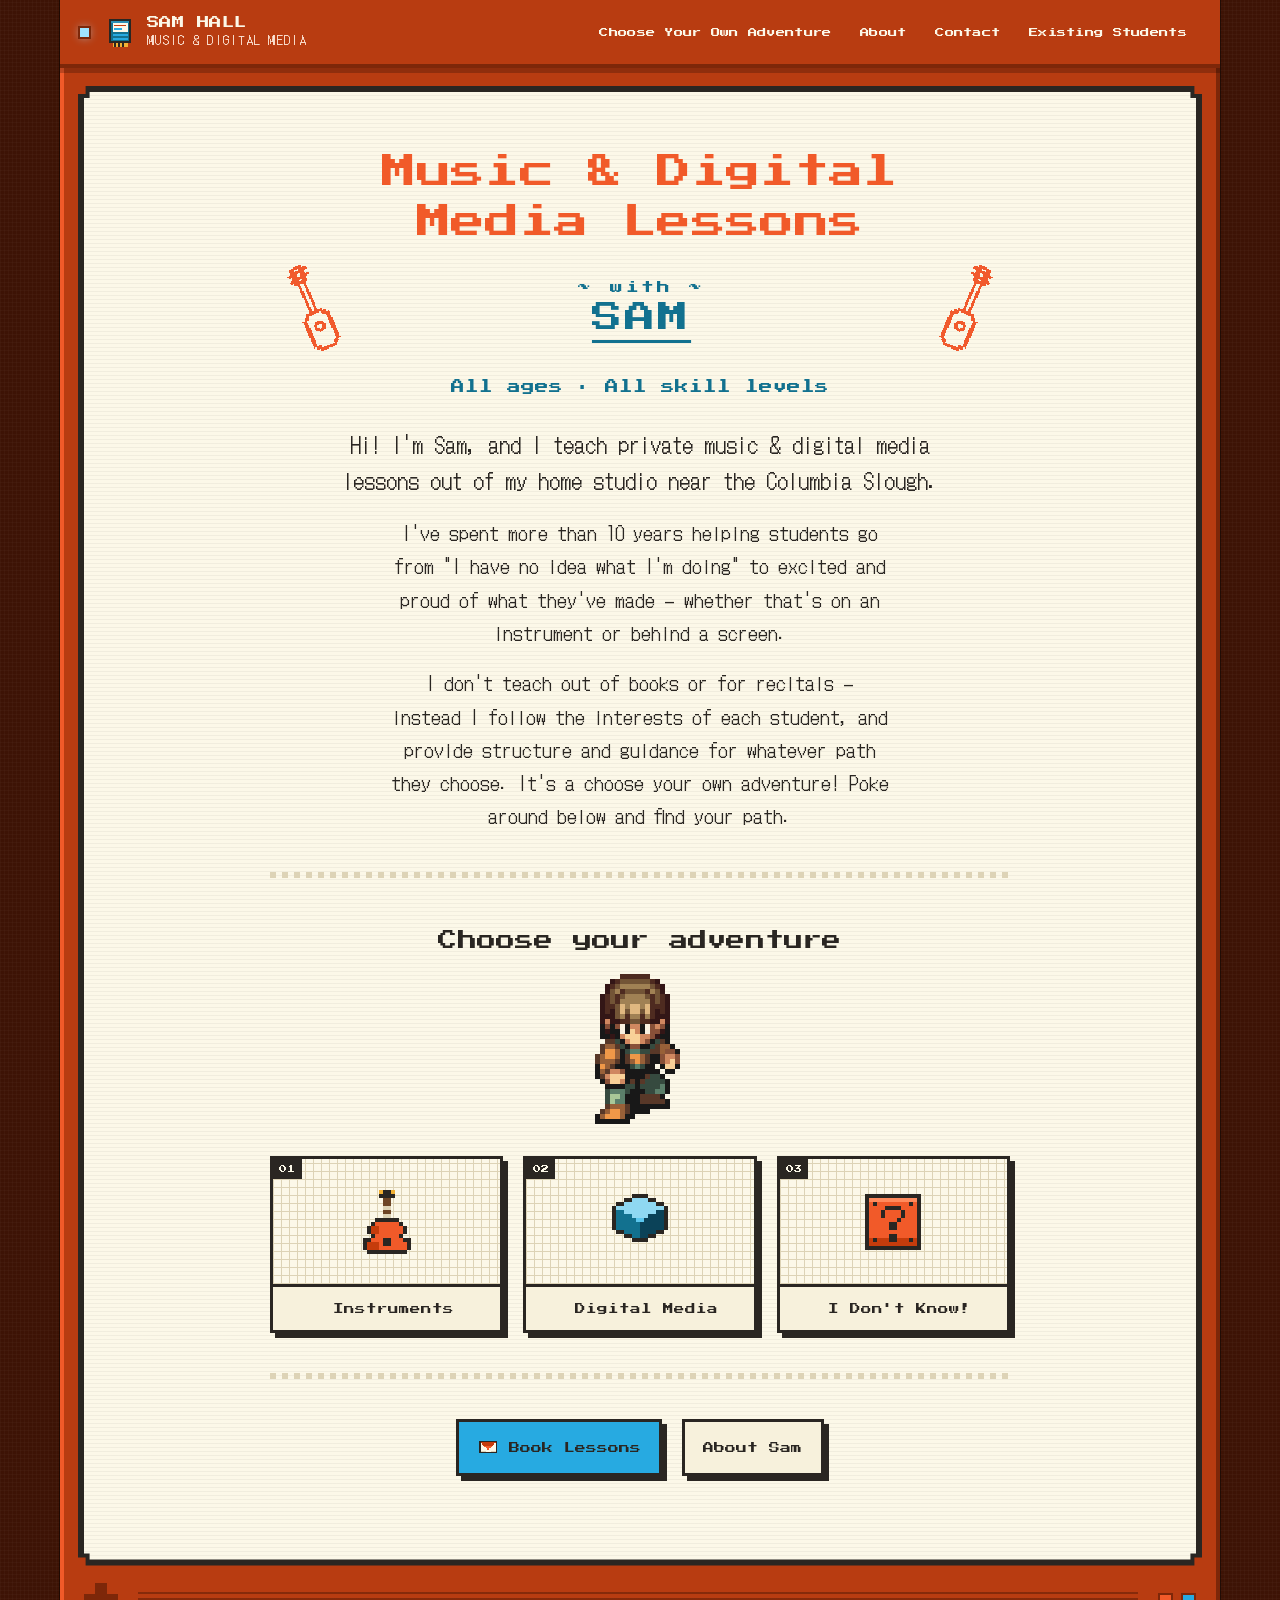
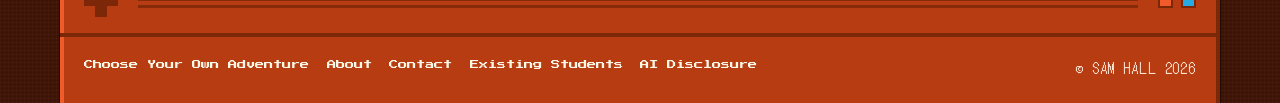
==== index.html @ f83d09ad "Tighten the home page intro paragraphs Names the 10 years of experience, and ends on a plainer call " ====
<!DOCTYPE html>
<html lang="en">
<head>
<meta charset="UTF-8">
<meta name="viewport" content="width=device-width, initial-scale=1.0">
<title>Sam Hall — Music &amp; Digital Media Lessons</title>
<meta name="description" content="Music and digital media lessons for all ages and skills. Drums, guitar, bass, ukulele, music production, animation, and more.">
<link rel="icon" href="assets/favicon.svg" type="image/svg+xml">
<link rel="preconnect" href="https://fonts.googleapis.com">
<link rel="preconnect" href="https://fonts.gstatic.com" crossorigin>
<link href="https://fonts.googleapis.com/css2?family=DotGothic16&amp;family=Press+Start+2P&amp;display=swap" rel="stylesheet">
<link rel="stylesheet" href="css/main.css">
</head>
<body>
<a class="skip-link" href="#main">Skip to content</a>

<div class="device">

  <header class="deck">
    <div class="deck-inner">
      <a class="brand" href="index.html">
        <span class="led" aria-hidden="true"></span>
        <img class="brand-mark pix" src="assets/icons/cartridge.svg" alt="" width="30" height="30">
        <span class="brand-text">
          <span class="brand-name">SAM HALL</span>
          <span class="brand-sub">Music &amp; Digital Media</span>
        </span>
      </a>
      <button class="nav-toggle" type="button" aria-expanded="false" aria-controls="nav">Menu</button>
      <nav class="nav" id="nav" aria-label="Main">
        <a href="index.html#adventure">Choose Your Own Adventure</a>
        <a href="about.html">About</a>
        <a href="contact.html">Contact</a>
        <a href="students.html">Existing Students</a>
      </nav>
    </div>
  </header>

  <div class="bezel">
    <main class="screen" id="main">
      <div class="page hero">

        <h1>Music &amp; Digital Media Lessons</h1>

        <div class="with-row">
          <img class="pix" src="assets/instrument-1.gif" alt="" width="76" height="76">
          <p class="with">
            <span class="with-tilde">~ with ~</span>
            <a class="with-name" href="about.html">SAM</a>
          </p>
          <img class="pix" src="assets/instrument-2.gif" alt="" width="76" height="76">
        </div>

        <p class="tagline">All ages &middot; All skill levels</p>

        <p class="lede">Hi! I'm Sam, and I teach private music &amp; digital media lessons out of my home studio near the Columbia Slough.</p>

        <p>I've spent more than 10 years helping students go from "I have no idea what I'm doing" to excited and proud of what they've made — whether that's on an instrument or behind a screen.</p>

        <p>I don't teach out of books or for recitals — instead I follow the interests of each student, and provide structure and guidance for whatever path they choose. It's a choose your own adventure! Poke around below and find your path.</p>

        <hr class="rule">

        <h2 id="adventure">Choose your adventure</h2>

        <span class="mascot mascot--idle-combat" aria-hidden="true"></span>

        <ul class="select">

          <li>
            <a class="select-card" href="instruments.html">
              <span class="select-art">
                <span class="select-num" aria-hidden="true">01</span>
                <img class="pix" src="assets/icons/guitar.svg" alt="" width="64" height="64">
              </span>
              <span class="select-label">Instruments</span>
            </a>
          </li>

          <li>
            <a class="select-card" href="digital-media.html">
              <span class="select-art">
                <span class="select-num" aria-hidden="true">02</span>
                <img class="pix" src="assets/icons/animation.svg" alt="" width="64" height="64">
              </span>
              <span class="select-label">Digital Media</span>
            </a>
          </li>

          <li>
            <a class="select-card" href="i-dont-know.html">
              <span class="select-art">
                <span class="select-num" aria-hidden="true">03</span>
                <img class="pix" src="assets/icons/question.svg" alt="" width="64" height="64">
              </span>
              <span class="select-label">I Don't Know!</span>
            </a>
          </li>

        </ul>

        <hr class="rule">

        <div class="btn-row">
          <a class="btn" href="mailto:samallenhall@gmail.com?subject=Looking%20for%20Lessons">
            <img class="pix" src="assets/icons/envelope.svg" alt="" width="20" height="20">
            Book Lessons
          </a>
          <a class="btn btn--ghost" href="about.html">About Sam</a>
        </div>

      </div>
    </main>
  </div>

  <div class="controls" aria-hidden="true">
    <span class="dpad"></span>
    <span class="grille"></span>
    <span class="abtns"><i></i><i></i></span>
  </div>

  <footer class="tray">
    <nav class="tray-links" aria-label="Footer">
      <a href="index.html#adventure">Choose Your Own Adventure</a>
      <a href="about.html">About</a>
      <a href="contact.html">Contact</a>
      <a href="students.html">Existing Students</a>
      <a href="ai-disclosure.html">AI Disclosure</a>
    </nav>
    <p class="tray-copy">&copy; Sam Hall 2026</p>
  </footer>

</div>

<script src="js/nav.js" defer></script>
</body>
</html>
---- css/main.css ----
/* ==========================================================================
   Sam Hall — Music & Digital Media
   Cream / orange / blue, pixel headings, readable body, console-shell layout.
   One stylesheet for the whole site. All paths relative.

   Core three (from the original site):
     cream  #fcf8e8   orange #f15a29   blue #27aae1
   Orange and blue are too light on cream for small text (3.2:1 and 2.5:1),
   so --accent-ink and --accent-2 are darkened siblings used for body-sized
   text. The bright originals stay on headings, fills, borders, and art.

   Light only, on purpose — no dark-mode block. The cream IS the design.
   ========================================================================== */

/* --- Tokens --------------------------------------------------------------- */

:root {
  color-scheme: light;   /* keep form controls + scrollbars light too */

  /* room = the space around the device */
  --room:        #3d1305;
  --shell:       #b83c11;
  --shell-dark:  #7d2709;
  --shell-light: #f15a29;   /* their orange, as the outset bevel highlight */
  --bezel:       #2a2622;

  --screen:      #fcf8e8;
  --panel:       #f7f1dc;
  --panel-2:     #efe7cd;
  --tile:        #fcf8e8;

  --ink:         #2a2622;
  --ink-soft:    #6b6357;
  --line:        #ddd3b6;
  --edge:        #2a2622;
  --card-edge:   #2a2622;

  --accent:      #f15a29;   /* orange: h1, borders, fills, decoration */
  --accent-ink:  #c53c0c;   /* orange for small text (4.9:1 on cream) */
  --accent-2:    #12718f;   /* blue for links + small text (5.2:1) */
  --highlight:   #27aae1;   /* their bright blue: buttons, shadows, LED */

  --on-shell:    #fcf8e8;
  --on-accent:   #2a2622;   /* dark text on bright-blue buttons (5.7:1) */
  --scanline:    rgba(42,38,34,.05);

  --pixel: "Press Start 2P", ui-monospace, "Courier New", monospace;

  /* Body text: DotGothic16 — dot-matrix, but with unambiguous numerals, which
     most pixel faces don't have (Pixelify Sans renders 5 as an S and 6 as an
     8 — fatal on a page full of ages and lesson lengths). Single weight only,
     so nothing here may ask for bold: synthetic bold smears the dot grid. */
  --sans: "DotGothic16", ui-sans-serif, system-ui, -apple-system, "Segoe UI", Roboto, Helvetica, Arial, sans-serif;

  --shadow: 5px 5px 0 var(--edge);
  --shadow-sm: 3px 3px 0 var(--edge);
  --measure: 56ch;

  /* whole-number upscale for every pixel sprite, so the grid stays crisp and
     the character and the item above it always scale together */
  --px: 5;
}

@media (max-width: 620px) {
  :root { --px: 4; }
}

/* --- Reset ---------------------------------------------------------------- */

*, *::before, *::after { box-sizing: border-box; }

html { -webkit-text-size-adjust: 100%; scroll-behavior: smooth; }

body {
  margin: 0;
  font-family: var(--sans);
  font-size: 1.15rem;
  line-height: 1.8;
  color: var(--ink);
  background-color: var(--room);
  background-image:
    repeating-linear-gradient(0deg,  rgba(255,255,255,.025) 0 1px, transparent 1px 4px),
    repeating-linear-gradient(90deg, rgba(255,255,255,.025) 0 1px, transparent 1px 4px);
}

img { max-width: 100%; display: block; }
.pix { image-rendering: pixelated; image-rendering: crisp-edges; }

a { color: var(--accent-2); }
a:hover { color: var(--accent-ink); }

:focus-visible {
  outline: 3px solid var(--accent);
  outline-offset: 3px;
}

.skip-link {
  position: absolute;
  left: -9999px;
  top: 0;
  z-index: 100;
  font-family: var(--pixel);
  font-size: .7rem;
  padding: .9rem 1.1rem;
  background: var(--highlight);
  color: var(--on-accent);
  text-decoration: none;
}
.skip-link:focus { left: .5rem; top: .5rem; }

.sr-only {
  position: absolute; width: 1px; height: 1px;
  padding: 0; margin: -1px; overflow: hidden;
  clip: rect(0 0 0 0); white-space: nowrap; border: 0;
}

/* --- The device ----------------------------------------------------------- */

.device {
  max-width: 1160px;
  min-height: 100vh;
  margin: 0 auto;
  background: var(--shell);
  display: flex;
  flex-direction: column;
  box-shadow:
    inset  4px 0 0 var(--shell-light),
    inset -4px 0 0 var(--shell-dark),
    0 0 0 1px rgba(0,0,0,.5);
}

/* --- Deck (sticky nav) ---------------------------------------------------- */

.deck {
  position: sticky;
  top: 0;
  z-index: 30;
  background: var(--shell);
  border-bottom: 4px solid var(--shell-dark);
  box-shadow: 0 5px 0 rgba(0,0,0,.22);
}

.deck-inner {
  position: relative;
  display: flex;
  align-items: center;
  justify-content: space-between;
  gap: 1rem;
  padding: .8rem 1.25rem;
}

.brand {
  display: flex;
  align-items: center;
  gap: .75rem;
  text-decoration: none;
  color: var(--on-shell);
}
.brand:hover { color: var(--on-shell); }
.brand:hover .brand-name { color: #ffffff; }

.brand-mark { width: 30px; height: 30px; }
.brand:hover .brand-mark { transform: translateY(-2px); }
.brand-mark { transition: transform .1s steps(2); }

.brand-text { display: flex; flex-direction: column; gap: .3rem; }
.brand-name {
  font-family: var(--pixel);
  font-size: .78rem;
  letter-spacing: .04em;
  line-height: 1;
  transition: color .1s;
}
.brand-sub {
  /* bumped from .62rem: a dot-matrix face falls apart under ~12px */
  font-size: .8rem;
  letter-spacing: .1em;
  text-transform: uppercase;
  color: #fce4d5;
  line-height: 1;
}

.led {
  width: 9px; height: 9px;
  background: #9fe4ff;
  box-shadow: 0 0 0 2px var(--shell-dark), 0 0 10px rgba(159,228,255,.85);
  margin-right: .25rem;
  flex: none;
  animation: blip 3.2s steps(1, end) infinite;
}
@keyframes blip { 0%, 92% { opacity: 1; } 96% { opacity: .35; } }

.nav { display: flex; align-items: center; gap: .15rem; }

/* Anchor targets must clear the sticky .deck when jumped to (#adventure). */
:target { scroll-margin-top: 6rem; }

.nav a {
  font-family: var(--pixel);
  font-size: .58rem;
  letter-spacing: .03em;
  line-height: 1;
  color: var(--on-shell);
  text-decoration: none;
  padding: .8rem .7rem;
  border: 2px solid transparent;
  white-space: nowrap;
}
.nav a:hover {
  color: var(--ink);
  background: var(--highlight);
  border-color: var(--shell-dark);
}
.nav a[aria-current="page"] {
  color: #ffffff;
  border-bottom-color: var(--highlight);
}
.nav a[aria-current="page"]:hover { color: var(--ink); }

.nav-toggle {
  display: none;
  align-items: center;
  gap: .5rem;
  font-family: var(--pixel);
  font-size: .62rem;
  color: var(--on-shell);
  background: var(--shell-light);
  border: 3px solid var(--shell-dark);
  padding: .7rem .8rem;
  cursor: pointer;
}
.nav-toggle:hover { background: var(--highlight); color: var(--ink); }
.nav-toggle::after { content: "\25BE"; }
.nav-toggle[aria-expanded="true"]::after { content: "\25B4"; }

@media (max-width: 980px) {
  .nav-toggle { display: inline-flex; }
  .nav {
    display: none;
    position: absolute;
    top: calc(100% + 4px);
    right: 1.25rem;
    left: 1.25rem;
    flex-direction: column;
    align-items: stretch;
    gap: 0;
    background: var(--shell);
    border: 3px solid var(--shell-dark);
    box-shadow: 6px 6px 0 rgba(0,0,0,.35);
    padding: .35rem;
  }
  .nav.is-open { display: flex; }
  .nav a { padding: .85rem .8rem; font-size: .62rem; }
  .brand-sub { display: none; }
}

/* --- Screen --------------------------------------------------------------- */

.bezel {
  --notch: 8px;
  flex: 1;
  display: flex;
  margin: 1.1rem;
  padding: 6px;
  background: var(--bezel);
  clip-path: polygon(
    0 var(--notch), var(--notch) var(--notch), var(--notch) 0,
    calc(100% - var(--notch)) 0, calc(100% - var(--notch)) var(--notch), 100% var(--notch),
    100% calc(100% - var(--notch)), calc(100% - var(--notch)) calc(100% - var(--notch)), calc(100% - var(--notch)) 100%,
    var(--notch) 100%, var(--notch) calc(100% - var(--notch)), 0 calc(100% - var(--notch))
  );
}

.screen {
  --notch: 6px;
  position: relative;
  flex: 1;
  min-width: 0;
  background: var(--screen);
  clip-path: polygon(
    0 var(--notch), var(--notch) var(--notch), var(--notch) 0,
    calc(100% - var(--notch)) 0, calc(100% - var(--notch)) var(--notch), 100% var(--notch),
    100% calc(100% - var(--notch)), calc(100% - var(--notch)) calc(100% - var(--notch)), calc(100% - var(--notch)) 100%,
    var(--notch) 100%, var(--notch) calc(100% - var(--notch)), 0 calc(100% - var(--notch))
  );
}

/* scanlines */
.screen::after {
  content: "";
  position: absolute;
  inset: 0;
  pointer-events: none;
  background: repeating-linear-gradient(0deg, var(--scanline) 0 1px, transparent 1px 4px);
}

.page {
  position: relative;
  z-index: 1;
  max-width: 820px;
  margin: 0 auto;
  padding: clamp(1.75rem, 5vw, 3.5rem) clamp(1.1rem, 4vw, 2.5rem) 3.5rem;
}
.page--wide { max-width: 1000px; }

/* --- Controls + tray ------------------------------------------------------ */

.controls {
  display: flex;
  align-items: center;
  gap: 1.25rem;
  padding: 0 1.5rem 1rem;
}

.dpad {
  width: 34px; height: 34px; flex: none;
  background:
    linear-gradient(var(--shell-dark), var(--shell-dark)) 0 50% / 100% 12px no-repeat,
    linear-gradient(var(--shell-dark), var(--shell-dark)) 50% 0 / 12px 100% no-repeat;
}

.abtns { display: flex; gap: .5rem; flex: none; }
.abtns i {
  width: 15px; height: 15px;
  border: 2px solid var(--shell-dark);
}
.abtns i:first-child { background: var(--accent); }
.abtns i:last-child  { background: var(--highlight); }

.grille {
  flex: 1;
  height: 16px;
  background: repeating-linear-gradient(0deg, var(--shell-dark) 0 3px, transparent 3px 7px);
  opacity: .85;
}

.tray {
  border-top: 4px solid var(--shell-dark);
  padding: 1.1rem 1.5rem 1.4rem;
  display: flex;
  flex-wrap: wrap;
  align-items: center;
  justify-content: space-between;
  gap: .75rem 1.25rem;
}

.tray-links { display: flex; flex-wrap: wrap; gap: .4rem 1.1rem; }
.tray-links a {
  font-family: var(--pixel);
  font-size: .58rem;
  color: var(--on-shell);
  text-decoration: none;
  border-bottom: 2px solid transparent;
  padding-bottom: 3px;
}
.tray-links a:hover { color: #ffffff; border-bottom-color: #ffffff; }

.tray-copy {
  margin: 0;
  font-size: .9rem;
  letter-spacing: .06em;
  text-transform: uppercase;
  color: #fce4d5;
}

/* --- Typography ----------------------------------------------------------- */

.eyebrow {
  font-family: var(--pixel);
  font-size: .6rem;
  letter-spacing: .12em;
  color: var(--accent-ink);
  text-transform: uppercase;
  margin: 0 0 1.1rem;
  display: flex;
  align-items: center;
  gap: .6rem;
}
.eyebrow::before {
  content: "";
  width: 10px; height: 10px;
  background: var(--accent);
  flex: none;
}

h1, h2, h3 {
  font-family: var(--pixel);
  font-weight: 400;
  color: var(--ink);
  letter-spacing: .01em;
  text-wrap: balance;
}

h1 {
  /* orange is 3.2:1 on cream — fine as WCAG "large text", so keep the
     floor at 1.5rem/24px. Smaller headings stay ink. */
  color: var(--accent);
  font-size: clamp(1.5rem, 4.6vw, 2.15rem);
  line-height: 1.45;
  margin: 0 0 1rem;
}

h2 {
  font-size: clamp(.95rem, 2.6vw, 1.2rem);
  line-height: 1.6;
  margin: 3rem 0 1.1rem;
}

h3 {
  font-size: .82rem;
  line-height: 1.6;
  margin: 0 0 .6rem;
}

p { margin: 0 0 1.1rem; max-width: var(--measure); }

.lede {
  font-size: 1.32rem;
  line-height: 1.7;
  color: var(--ink);
}

.tagline {
  font-family: var(--pixel);
  font-size: clamp(.7rem, 2.2vw, .85rem);
  line-height: 1.7;
  color: var(--accent-2);
  margin: 0 0 1.75rem;
}

.muted { color: var(--ink-soft); }
.small { font-size: .95rem; }

/* pixel dashed divider */
.rule {
  height: 6px;
  margin: 2.5rem 0;
  border: 0;
  background: repeating-linear-gradient(90deg, var(--line) 0 6px, transparent 6px 12px);
}

/* --- Buttons -------------------------------------------------------------- */

.btn {
  display: inline-flex;
  align-items: center;
  gap: .7rem;
  font-family: var(--pixel);
  font-size: .68rem;
  line-height: 1.4;
  text-align: left;
  text-decoration: none;
  padding: .95rem 1.15rem;
  border: 3px solid var(--edge);
  background: var(--highlight);
  color: var(--on-accent);
  box-shadow: var(--shadow);
  transition: transform .06s steps(1), box-shadow .06s steps(1);
  cursor: pointer;
}
.btn:hover  { color: var(--on-accent); transform: translate(2px, 2px); box-shadow: var(--shadow-sm); }
.btn:active { transform: translate(5px, 5px); box-shadow: 0 0 0 var(--edge); }

.btn img { width: 20px; height: 20px; flex: none; }

.btn--ghost {
  background: var(--panel);
  color: var(--ink);
  border-color: var(--ink);
}
.btn--ghost:hover { color: var(--ink); background: var(--panel-2); }

.btn-row {
  display: flex;
  flex-wrap: wrap;
  gap: 1rem 1.25rem;
  margin: 1.75rem 0;
}

/* --- Icon tiles ----------------------------------------------------------- */

.tile {
  display: grid;
  place-items: center;
  width: 58px; height: 58px;
  flex: none;
  background: var(--tile);
  border: 3px solid var(--card-edge);
}
.tile img { width: 34px; height: 34px; }

.tile--sm { width: 42px; height: 42px; border-width: 2px; }
.tile--sm img { width: 24px; height: 24px; }

/* --- Cards ---------------------------------------------------------------- */

.card {
  background: var(--panel);
  border: 3px solid var(--card-edge);
  box-shadow: var(--shadow);
  padding: 1.4rem 1.5rem;
}

/* --- Mascot --------------------------------------------------------------- */

/* Mana Seed Character Base (Seliel the Shaper), licensed for commercial use.
   Only the frames actually used are shipped, composited flat from
   base + outfit + hair. --px is a whole-number upscale: at integer multiples
   the sprite grid stays crisp and the sprite strip lands exactly on frame
   boundaries. --w is the sprite's own width in source pixels; every pose is
   31 tall, so only the width varies. */
.mascot {
  --w: 14;
  --h: 31;
  display: block;
  width: calc(var(--w) * var(--px) * 1px);
  height: calc(var(--h) * var(--px) * 1px);
  margin: .75rem auto .25rem;
  image-rendering: pixelated;
}

/* Animated idles run off a horizontal strip driven by background-position:
   one request, and no flash on the first loop waiting for a later frame.
   Each frame is cropped to the UNION bounding box of the whole cycle, so the
   character doesn't shuffle around as limbs change the tight bounds. */

/* toe-tapping, page 4, 3 frames — the artist's suggested ~400ms a frame */
.mascot--idle {
  --w: 16;
  background-image: url("../assets/mascot-idle.png");
  background-repeat: no-repeat;
  background-position: 0 0;
  background-size: calc(48 * var(--px) * 1px) calc(31 * var(--px) * 1px);
  animation: mascot-toetap 1.2s steps(3) infinite;
}
@keyframes mascot-toetap {
  from { background-position-x: 0; }
  to   { background-position-x: calc(-48 * var(--px) * 1px); }
}

/* sword & shield combat idle, 4 frames, weapon layers omitted. He gives no
   idle timing ("figure out some timings that work well"), so ~225ms a frame
   — slower than his 160/65/65/200 attack, to read as a sway not a twitch. */
.mascot--idle-combat {
  --w: 18;
  --h: 30;
  background-image: url("../assets/mascot-idle-combat.png");
  background-repeat: no-repeat;
  background-position: 0 0;
  background-size: calc(72 * var(--px) * 1px) calc(30 * var(--px) * 1px);
  animation: mascot-idle-combat .9s steps(4) infinite;
}
@keyframes mascot-idle-combat {
  from { background-position-x: 0; }
  to   { background-position-x: calc(-72 * var(--px) * 1px); }
}

/* Static poses — no animation, by design. */
.mascot--hold    { --w: 21; --h: 31; }   /* fishing "show the catch", arms aloft */
.mascot--victory { --w: 18; --h: 31; }

@media (prefers-reduced-motion: reduce) {
  .mascot--idle,
  .mascot--idle-combat { animation: none; }
}

/* --- Item-get: page header with the character holding something aloft ----- */

.page-head {
  display: flex;
  align-items: flex-start;
  justify-content: space-between;
  gap: 1.5rem 2rem;
  flex-wrap: wrap;
}
.page-head-text { flex: 1 1 320px; min-width: 0; }
.page-head-text > :last-child { margin-bottom: 0; }

/* the item sits above the raised hands, like a get-item screen */
.item-get {
  flex: none;
  display: flex;
  flex-direction: column;
  align-items: center;
  gap: calc(1 * var(--px) * 1px);
}
/* the icons are a 16-unit viewBox, so scale by --px too — anything else
   lands the art on fractional pixels and softens the edges.
   The hold pose raises one arm up-and-left (the hand sits around sprite x3-6
   of 21, where the fish used to dangle), so shift the item left to land in
   the hand rather than centred over the body. Transform, not margin, so it
   can overhang the column without disturbing layout. */
.item-get img.item {
  width: calc(16 * var(--px) * 1px);
  height: calc(16 * var(--px) * 1px);
  image-rendering: pixelated;
  transform: translateX(calc(-5 * var(--px) * 1px));
}
.item-get .mascot { margin: 0; }

@media (max-width: 620px) {
  .page-head { flex-direction: column; align-items: center; }
  /* reset the flex-basis: once the axis flips it would set a 320px HEIGHT */
  .page-head-text { flex: 0 0 auto; width: 100%; }
}

/* --- Character-select --------------------------------------------------- */

.select {
  display: grid;
  grid-template-columns: repeat(3, minmax(0, 1fr));
  gap: clamp(.7rem, 2vw, 1.25rem);
  list-style: none;
  margin: 2rem 0 1rem;
  padding: 0;
}

.select li { display: flex; }   /* let each card stretch to the row height */

.select-card {
  display: flex;
  flex: 1;              /* fill the list item, so all three stay equal */
  flex-direction: column;
  min-width: 0;
  background: var(--panel);
  border: 3px solid var(--card-edge);
  box-shadow: var(--shadow);
  text-decoration: none;
  color: var(--ink);
  transition: transform .08s steps(1), box-shadow .08s steps(1);
}
.select-card:hover,
.select-card:focus-visible {
  color: var(--ink);
  transform: translate(-3px, -3px);
  box-shadow: 8px 8px 0 var(--highlight);
  outline: none;
}
.select-card:active { transform: translate(2px, 2px); box-shadow: 3px 3px 0 var(--highlight); }

/* sprite-preview window */
.select-art {
  position: relative;
  display: grid;
  place-items: center;
  padding: clamp(1.1rem, 3.5vw, 1.9rem) .5rem;
  background: var(--screen);
  background-image:
    repeating-linear-gradient(0deg,  var(--line) 0 1px, transparent 1px 8px),
    repeating-linear-gradient(90deg, var(--line) 0 1px, transparent 1px 8px);
  border-bottom: 3px solid var(--card-edge);
}
.select-art img {
  width: clamp(44px, 9vw, 64px);
  height: auto;
}

/* 01 / 02 / 03 in the corner */
.select-num {
  position: absolute;
  top: 0;
  left: 0;
  font-family: var(--pixel);
  font-size: .5rem;
  line-height: 1;
  padding: .35rem .4rem;
  background: var(--card-edge);
  color: var(--screen);
}

/* name plate */
.select-label {
  display: flex;
  align-items: center;
  justify-content: center;
  gap: .45rem;
  flex: 1;
  padding: .85rem .5rem;
  font-family: var(--pixel);
  font-size: clamp(.52rem, 1.5vw, .66rem);
  line-height: 1.5;
  text-align: center;
}
/* the select cursor, revealed on hover/focus */
.select-label::before {
  content: "\25B8";
  color: var(--accent);
  visibility: hidden;
}
.select-card:hover .select-label,
.select-card:focus-visible .select-label {
  background: var(--highlight);
  color: var(--on-accent);
}
.select-card:hover .select-label::before,
.select-card:focus-visible .select-label::before { visibility: visible; }

@media (max-width: 620px) {
  .select { grid-template-columns: 1fr; }
  .select-card { flex-direction: row; align-items: stretch; }
  .select-art { border-bottom: 0; border-right: 3px solid var(--card-edge); padding: 1rem 1.25rem; }
  .select-label { justify-content: flex-start; padding-left: 1rem; text-align: left; }
}

/* --- Skill grid ----------------------------------------------------------- */

.skills {
  display: grid;
  grid-template-columns: repeat(auto-fill, minmax(215px, 1fr));
  gap: .8rem;
  list-style: none;
  padding: 0;
  margin: 1.5rem 0 0;
}

.skills li {
  display: flex;
  align-items: center;
  gap: .85rem;
  padding: .65rem .8rem;
  background: var(--panel);
  border: 2px solid var(--line);
}
.skills span {
  font-family: var(--pixel);
  font-size: .58rem;
  line-height: 1.5;
}

.group-label {
  font-family: var(--pixel);
  font-size: .62rem;
  color: var(--accent-2);
  letter-spacing: .06em;
  margin: 2rem 0 .25rem;
}

/* --- Facts / checklist ---------------------------------------------------- */

.facts {
  list-style: none;
  padding: 0;
  margin: 1.25rem 0;
  display: grid;
  gap: .7rem;
}
.facts li {
  position: relative;
  padding-left: 1.75rem;
  max-width: var(--measure);
}
.facts li::before {
  content: "";
  position: absolute;
  left: 0; top: .62em;
  width: 10px; height: 10px;
  background: var(--accent-2);
}

/* --- Hero ----------------------------------------------------------------- */

.hero { text-align: center; }
.hero .eyebrow { justify-content: center; }
.hero p { margin-left: auto; margin-right: auto; }
.hero .btn-row { justify-content: center; }

/* the wobbling guitars flanking "~ with ~ SAM" */
.with-row {
  display: flex;
  align-items: center;
  justify-content: center;
  gap: clamp(.5rem, 3vw, 1.75rem);
  margin: 0 0 1.5rem;
}

.with-row img {
  width: clamp(58px, 13vw, 88px);
  height: auto;
  flex: none;
}

.with {
  display: flex;
  flex-direction: column;
  align-items: center;
  gap: .55rem;
  margin: 0;
  max-width: none;
}

.with-tilde {
  font-family: var(--pixel);
  font-size: clamp(.62rem, 2vw, .8rem);
  letter-spacing: .22em;
  line-height: 1;
  color: var(--accent-2);
  text-indent: .22em;   /* balance the trailing letter-space */
}

.with-name {
  font-family: var(--pixel);
  font-size: clamp(1.15rem, 4.4vw, 1.9rem);
  letter-spacing: .1em;
  line-height: 1;
  color: var(--accent-2);
  text-indent: .1em;
  text-decoration: underline;
  text-decoration-thickness: 3px;
  text-underline-offset: 7px;
}
.with-name:hover,
.with-name:focus-visible { color: var(--accent-ink); }

/* --- About: portrait + work ----------------------------------------------- */

.intro {
  display: flex;
  flex-wrap: wrap;
  align-items: flex-start;
  gap: 2rem;
  margin-bottom: 1rem;
}
.intro > div { flex: 1 1 300px; min-width: 0; }

.portrait {
  flex: none;
  width: 176px;
  height: 176px;
  object-fit: cover;
  border: 4px solid var(--card-edge);
  box-shadow: 8px 8px 0 var(--highlight);
  background: var(--tile);
}

.work { display: grid; gap: 2.5rem; margin-top: 1.5rem; }

.work-item {
  background: var(--panel);
  border: 3px solid var(--card-edge);
  box-shadow: var(--shadow);
  padding: 1.25rem;
}
.work-item h3 { margin-bottom: .5rem; }
.work-item p { margin: 0; font-size: 1rem; color: var(--ink-soft); }
.work-item .credit {
  font-family: var(--pixel);
  font-size: .55rem;
  color: var(--accent-ink);
  letter-spacing: .08em;
  margin: 0 0 .9rem;
  text-transform: uppercase;
}

.embed {
  border: 3px solid var(--edge);
  background: #101210;
  margin-bottom: 1.1rem;
  line-height: 0;
}
.embed iframe { display: block; width: 100%; border: 0; }
.embed--video iframe { aspect-ratio: 16 / 9; height: auto; }
.embed--audio iframe { height: 352px; }
.embed--game  iframe { height: 167px; }

/* --- Contact -------------------------------------------------------------- */

.contact-head {
  display: flex;
  align-items: center;
  gap: 1.25rem;
  margin-bottom: 1.25rem;
}
.contact-head .tile { width: 72px; height: 72px; }
.contact-head .tile img { width: 44px; height: 44px; }

/* --- Callout -------------------------------------------------------------- */

.callout {
  border: 3px solid var(--card-edge);
  border-left-width: 10px;
  border-left-color: var(--accent);
  background: var(--panel);
  padding: 1.1rem 1.25rem;
  margin: 2rem 0;
}
.callout p:last-child { margin-bottom: 0; }
.callout p:first-child { margin-bottom: .5rem; }
.callout .facts { margin: .5rem 0 0; }
.callout strong { font-family: var(--pixel); font-weight: 400; font-size: .62rem; letter-spacing: .04em; }

/* --- Next steps ----------------------------------------------------------- */

.next {
  margin-top: 3rem;
  padding-top: 2rem;
  border-top: 3px dashed var(--line);
}
.next .eyebrow { color: var(--accent-2); }
.next .eyebrow::before { background: var(--accent-2); }

/* --- Motion / print ------------------------------------------------------- */

@media (prefers-reduced-motion: reduce) {
  html { scroll-behavior: auto; }
  *, *::before, *::after {
    animation-duration: .001ms !important;
    animation-iteration-count: 1 !important;
    transition-duration: .001ms !important;
  }
}

@media (max-width: 560px) {
  .bezel { margin: .6rem; padding: 4px; }
  .controls { padding: 0 1rem .8rem; }
  .tray { padding: 1rem; }
  .portrait { width: 132px; height: 132px; }
}

/* --- Third-party embed (My Music Staff login widget) ---------------------- */

/* The widget injects a cross-origin <iframe> after its own <script> tag, so
   nothing in here can style what's inside it — only the panel it sits in.
   It starts at height 0 and grows via postMessage once it has measured
   itself, so min-height reserves room and stops the page jumping on load. */
.widget {
  background: #ffffff;
  border: 3px solid var(--edge);
  box-shadow: var(--shadow);
  padding: 1.1rem;
  margin: 1.75rem 0;
  min-height: 200px;
}
.widget iframe { display: block; width: 100%; border: 0; }

.widget-fallback {
  font-family: var(--sans);
  margin: 0;
}
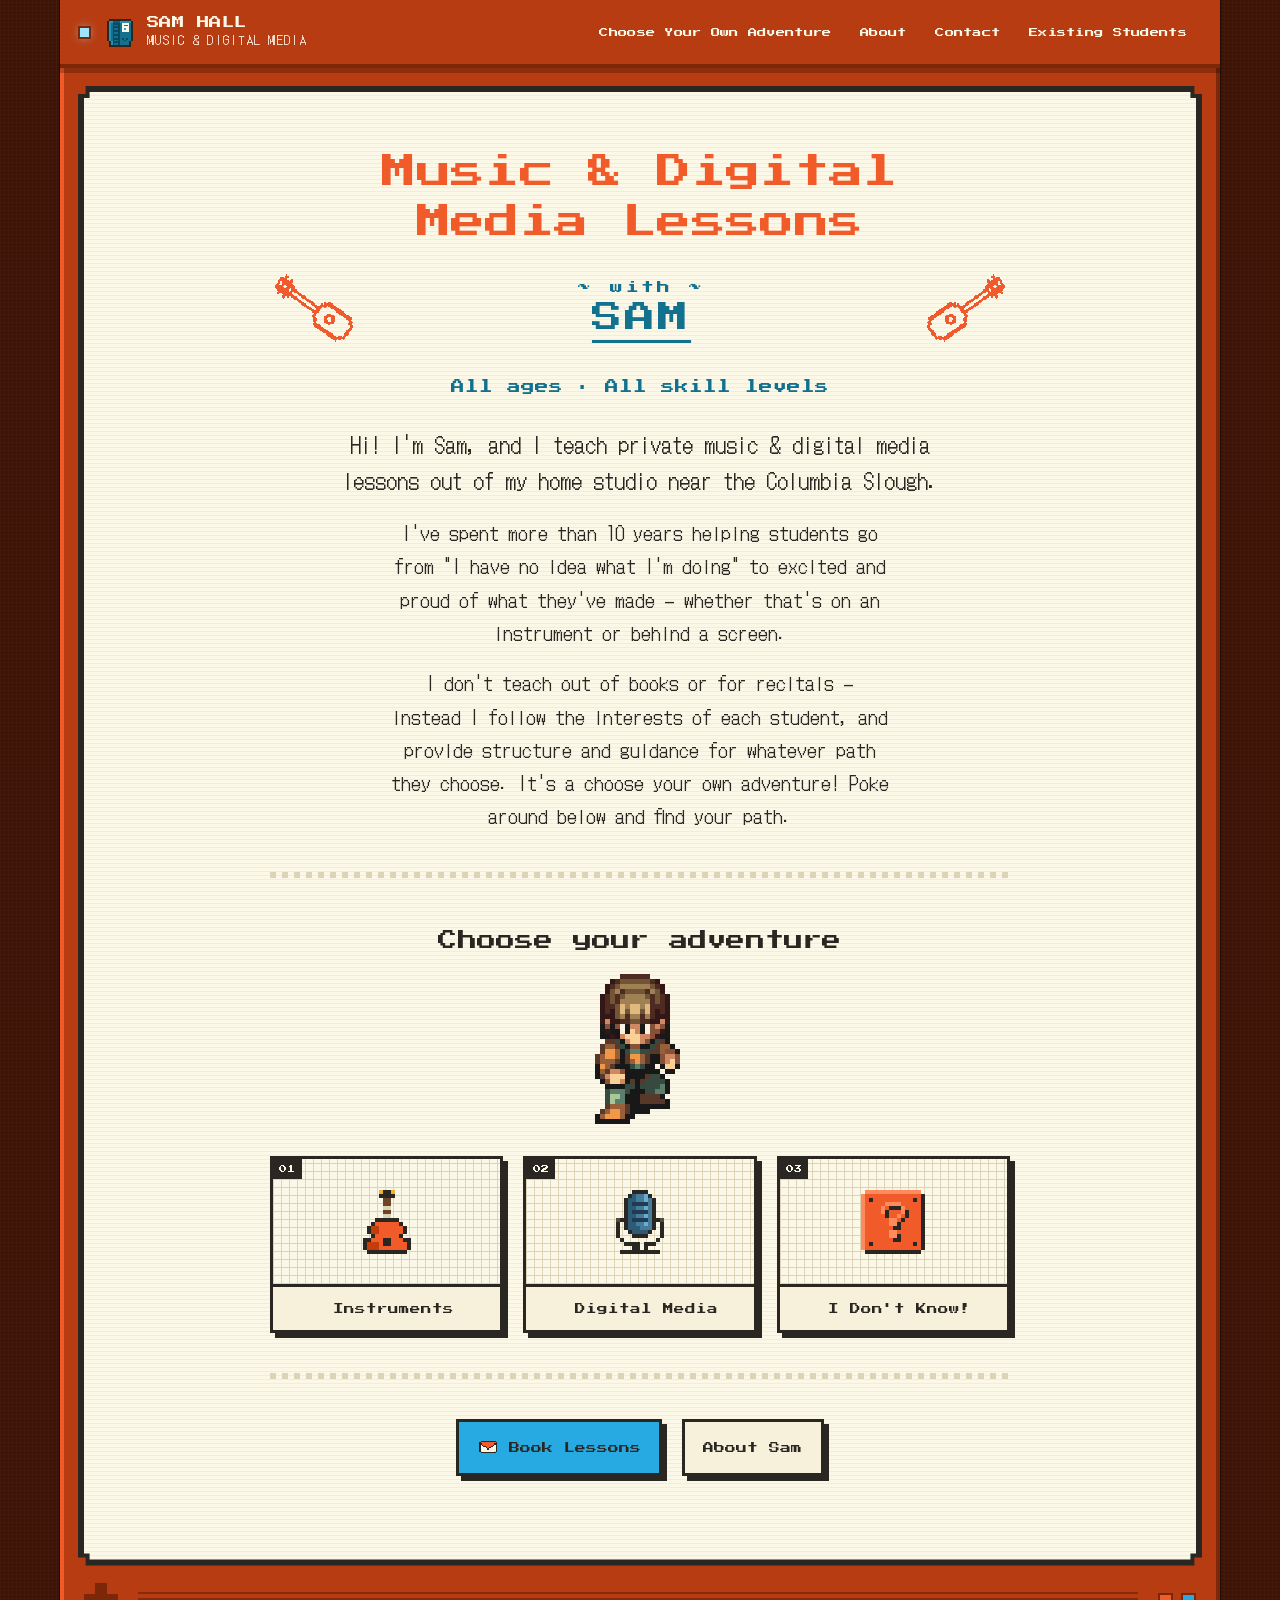
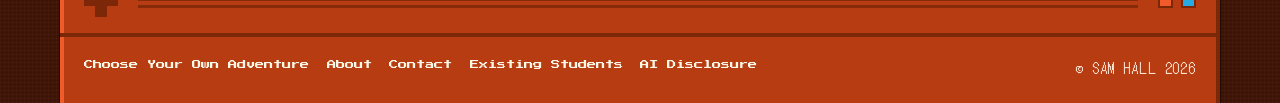
==== commit d8b00ab5: "Switch the icon set to the new PNG art Every assets/icons/*.svg reference now points at the matching" ====
--- a/index.html
+++ b/index.html
@@ -5,7 +5,7 @@
 <meta name="viewport" content="width=device-width, initial-scale=1.0">
 <title>Sam Hall — Music &amp; Digital Media Lessons</title>
 <meta name="description" content="Music and digital media lessons for all ages and skills. Drums, guitar, bass, ukulele, music production, animation, and more.">
-<link rel="icon" href="assets/favicon.svg" type="image/svg+xml">
+<link rel="icon" href="assets/favicon.png" type="image/png">
 <link rel="preconnect" href="https://fonts.googleapis.com">
 <link rel="preconnect" href="https://fonts.gstatic.com" crossorigin>
 <link href="https://fonts.googleapis.com/css2?family=DotGothic16&amp;family=Press+Start+2P&amp;display=swap" rel="stylesheet">
@@ -20,7 +20,7 @@
     <div class="deck-inner">
       <a class="brand" href="index.html">
         <span class="led" aria-hidden="true"></span>
-        <img class="brand-mark pix" src="assets/icons/cartridge.svg" alt="" width="30" height="30">
+        <img class="brand-mark pix" src="assets/icons/cartridge.png" alt="" width="30" height="30">
         <span class="brand-text">
           <span class="brand-name">SAM HALL</span>
           <span class="brand-sub">Music &amp; Digital Media</span>
@@ -71,7 +71,7 @@
             <a class="select-card" href="instruments.html">
               <span class="select-art">
                 <span class="select-num" aria-hidden="true">01</span>
-                <img class="pix" src="assets/icons/guitar.svg" alt="" width="64" height="64">
+                <img class="pix" src="assets/icons/guitar.png" alt="" width="64" height="64">
               </span>
               <span class="select-label">Instruments</span>
             </a>
@@ -81,7 +81,7 @@
             <a class="select-card" href="digital-media.html">
               <span class="select-art">
                 <span class="select-num" aria-hidden="true">02</span>
-                <img class="pix" src="assets/icons/animation.svg" alt="" width="64" height="64">
+                <img class="pix" src="assets/icons/recording.png" alt="" width="64" height="64">
               </span>
               <span class="select-label">Digital Media</span>
             </a>
@@ -91,7 +91,7 @@
             <a class="select-card" href="i-dont-know.html">
               <span class="select-art">
                 <span class="select-num" aria-hidden="true">03</span>
-                <img class="pix" src="assets/icons/question.svg" alt="" width="64" height="64">
+                <img class="pix" src="assets/icons/question.png" alt="" width="64" height="64">
               </span>
               <span class="select-label">I Don't Know!</span>
             </a>
@@ -103,7 +103,7 @@
 
         <div class="btn-row">
           <a class="btn" href="mailto:samallenhall@gmail.com?subject=Looking%20for%20Lessons">
-            <img class="pix" src="assets/icons/envelope.svg" alt="" width="20" height="20">
+            <img class="pix" src="assets/icons/envelope.png" alt="" width="20" height="20">
             Book Lessons
           </a>
           <a class="btn btn--ghost" href="about.html">About Sam</a>
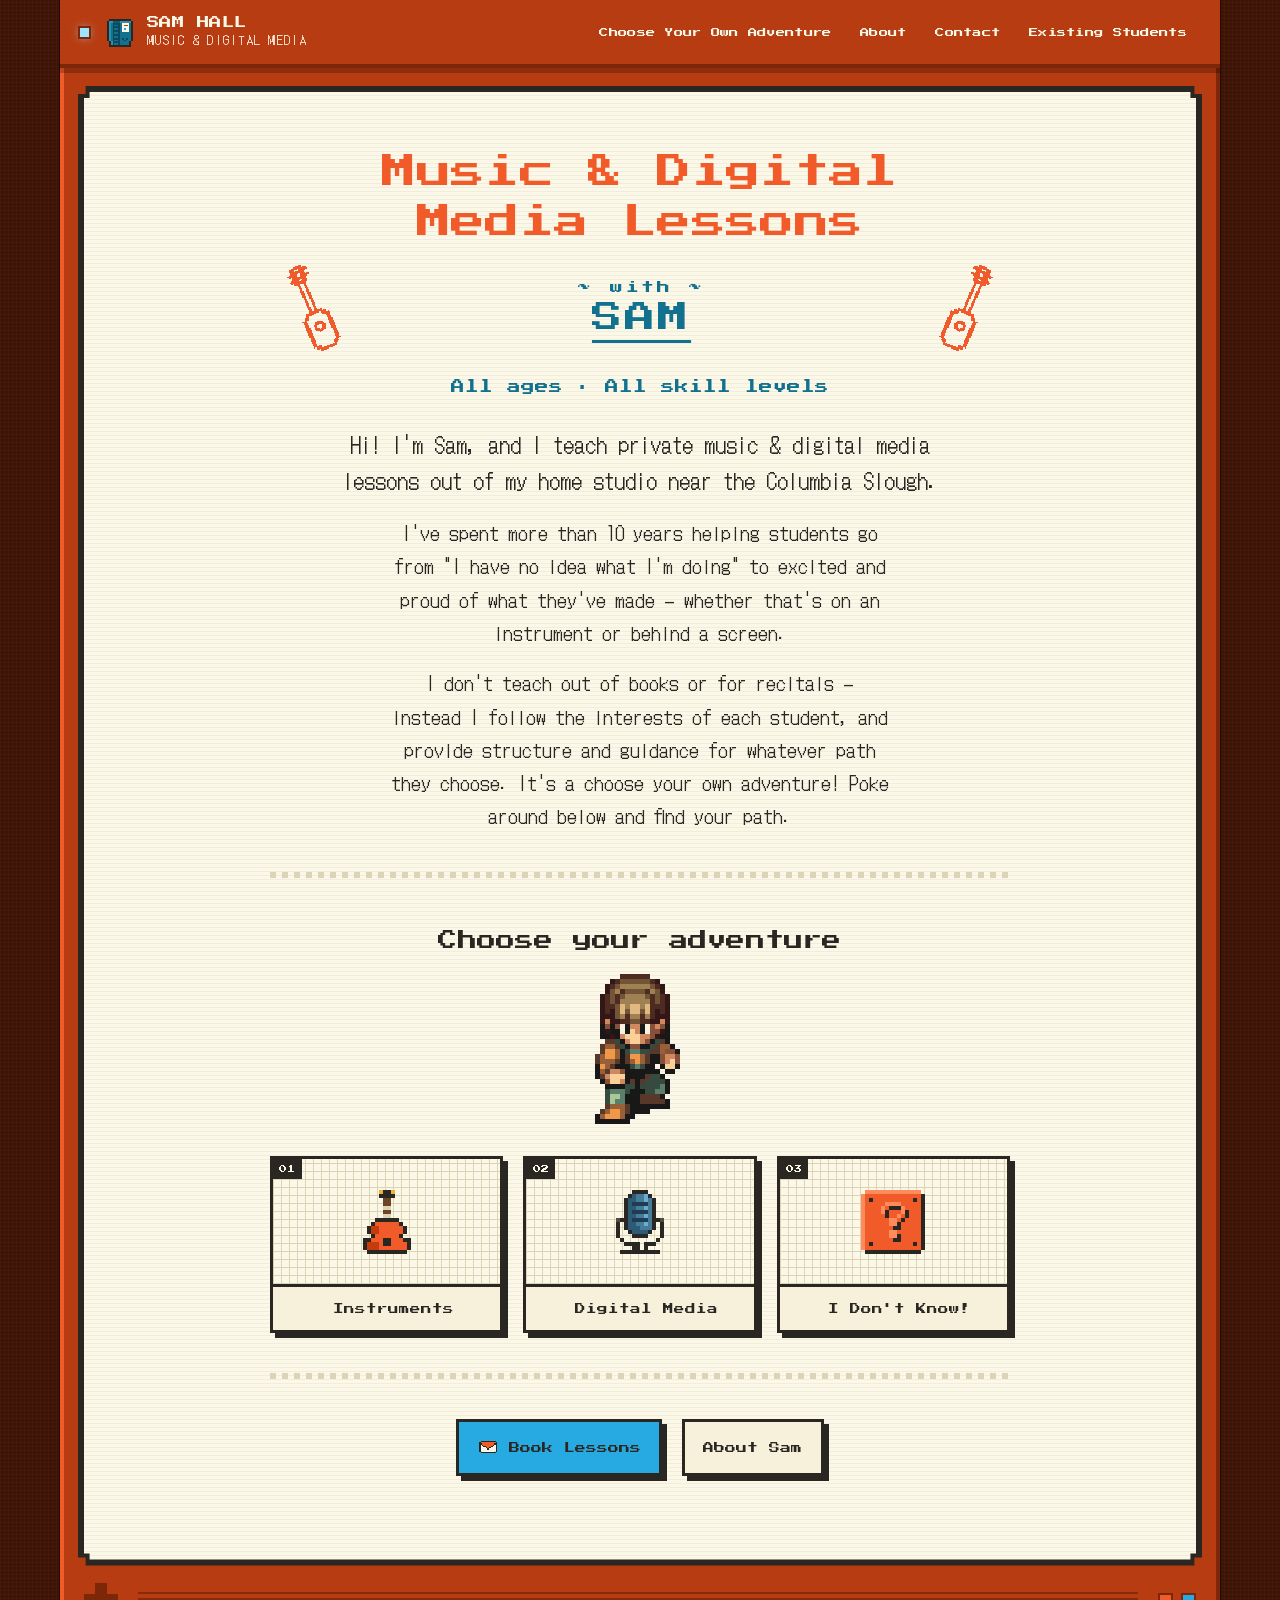
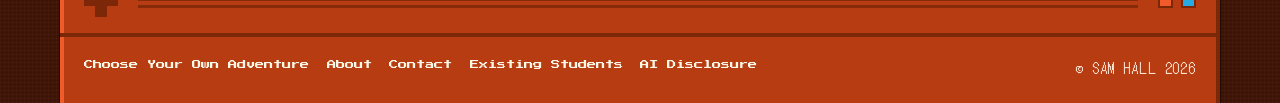
==== commit 1f96a405: "Serve the favicon at 32 and 48px, and drop dead art Every page now declares all three favicon sizes," ====
--- a/index.html
+++ b/index.html
@@ -5,7 +5,9 @@
 <meta name="viewport" content="width=device-width, initial-scale=1.0">
 <title>Sam Hall — Music &amp; Digital Media Lessons</title>
 <meta name="description" content="Music and digital media lessons for all ages and skills. Drums, guitar, bass, ukulele, music production, animation, and more.">
-<link rel="icon" href="assets/favicon.png" type="image/png">
+<link rel="icon" href="assets/favicon.png" sizes="16x16" type="image/png">
+<link rel="icon" href="assets/favicon32.png" sizes="32x32" type="image/png">
+<link rel="icon" href="assets/favicon48.png" sizes="48x48" type="image/png">
 <link rel="preconnect" href="https://fonts.googleapis.com">
 <link rel="preconnect" href="https://fonts.gstatic.com" crossorigin>
 <link href="https://fonts.googleapis.com/css2?family=DotGothic16&amp;family=Press+Start+2P&amp;display=swap" rel="stylesheet">
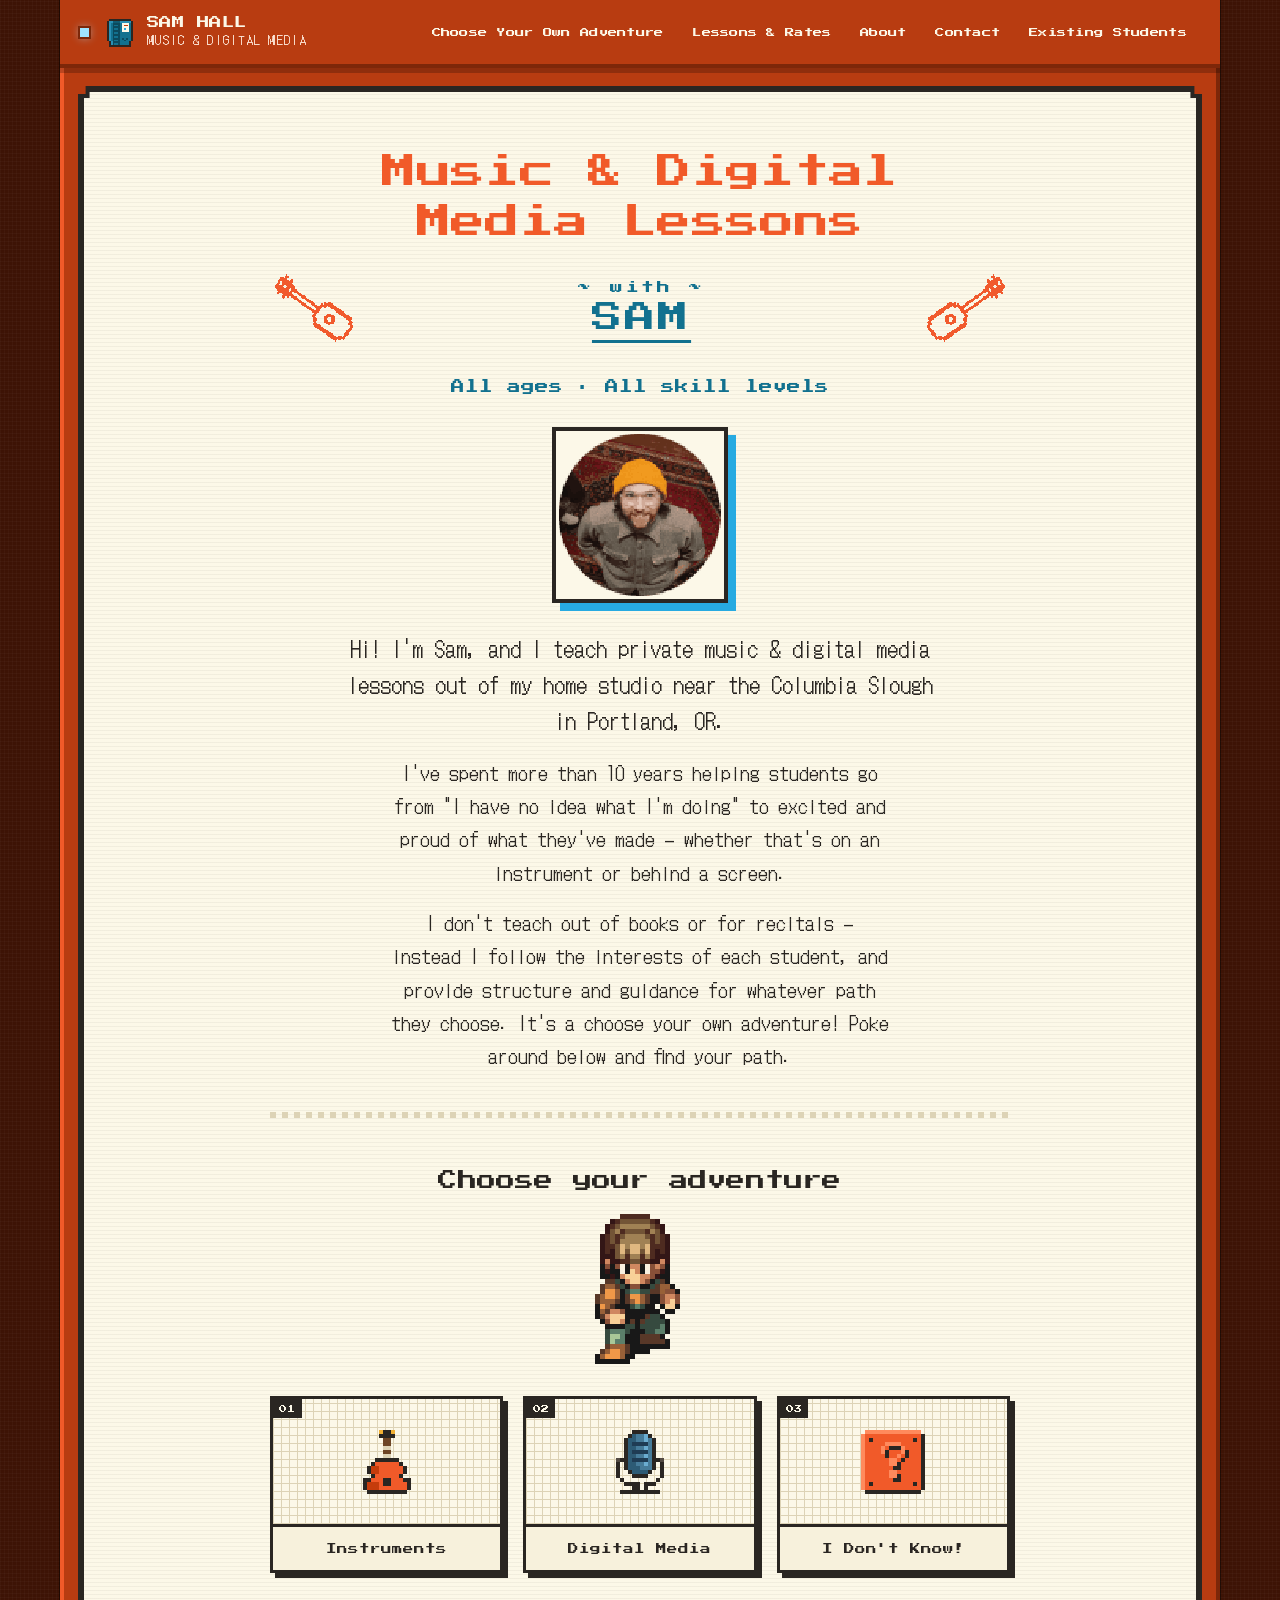
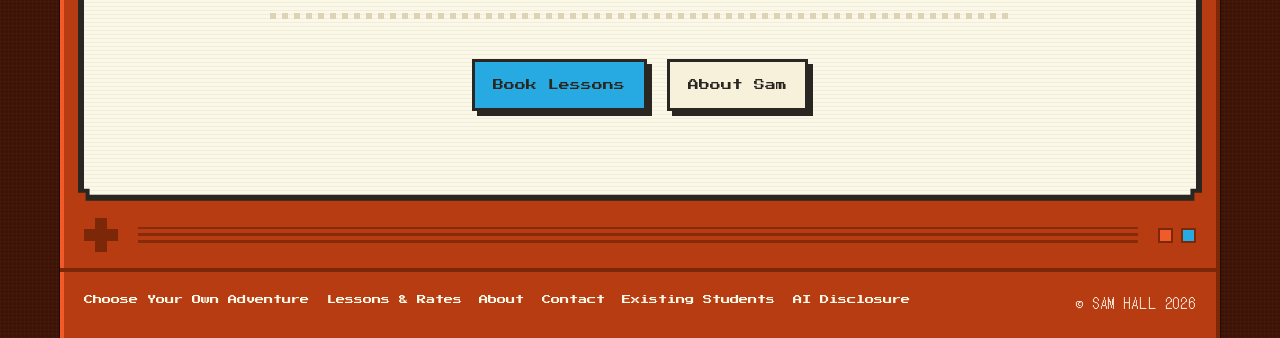
==== commit 1b2df8d2: "Add a Lessons & Rates page, and open up the skill lists The new page is where every Book Lessons but" ====
--- a/index.html
+++ b/index.html
@@ -31,6 +31,7 @@
       <button class="nav-toggle" type="button" aria-expanded="false" aria-controls="nav">Menu</button>
       <nav class="nav" id="nav" aria-label="Main">
         <a href="index.html#adventure">Choose Your Own Adventure</a>
+        <a href="lessons.html">Lessons &amp; Rates</a>
         <a href="about.html">About</a>
         <a href="contact.html">Contact</a>
         <a href="students.html">Existing Students</a>
@@ -55,7 +56,9 @@
 
         <p class="tagline">All ages &middot; All skill levels</p>
 
-        <p class="lede">Hi! I'm Sam, and I teach private music &amp; digital media lessons out of my home studio near the Columbia Slough.</p>
+        <img class="portrait pix" src="assets/portrait-pixelated.png" alt="Pixelated portrait of Sam Hall" width="176" height="176">
+
+        <p class="lede">Hi! I'm Sam, and I teach private music &amp; digital media lessons out of my home studio near the Columbia Slough in Portland, OR.</p>
 
         <p>I've spent more than 10 years helping students go from "I have no idea what I'm doing" to excited and proud of what they've made — whether that's on an instrument or behind a screen.</p>
 
@@ -104,8 +107,7 @@
         <hr class="rule">
 
         <div class="btn-row">
-          <a class="btn" href="mailto:samallenhall@gmail.com?subject=Looking%20for%20Lessons">
-            <img class="pix" src="assets/icons/envelope.png" alt="" width="20" height="20">
+          <a class="btn" href="lessons.html">
             Book Lessons
           </a>
           <a class="btn btn--ghost" href="about.html">About Sam</a>
@@ -124,6 +126,7 @@
   <footer class="tray">
     <nav class="tray-links" aria-label="Footer">
       <a href="index.html#adventure">Choose Your Own Adventure</a>
+      <a href="lessons.html">Lessons &amp; Rates</a>
       <a href="about.html">About</a>
       <a href="contact.html">Contact</a>
       <a href="students.html">Existing Students</a>
--- a/css/main.css
+++ b/css/main.css
@@ -555,9 +555,8 @@
   to   { background-position-x: calc(-72 * var(--px) * 1px); }
 }
 
-/* Static poses — no animation, by design. */
-.mascot--hold    { --w: 21; --h: 31; }   /* fishing "show the catch", arms aloft */
-.mascot--victory { --w: 18; --h: 31; }
+/* Static pose — no animation, by design. */
+.mascot--hold { --w: 21; --h: 31; }   /* fishing "show the catch", arms aloft */
 
 @media (prefers-reduced-motion: reduce) {
   .mascot--idle,
@@ -681,19 +680,11 @@
   line-height: 1.5;
   text-align: center;
 }
-/* the select cursor, revealed on hover/focus */
-.select-label::before {
-  content: "\25B8";
-  color: var(--accent);
-  visibility: hidden;
-}
 .select-card:hover .select-label,
 .select-card:focus-visible .select-label {
   background: var(--highlight);
   color: var(--on-accent);
 }
-.select-card:hover .select-label::before,
-.select-card:focus-visible .select-label::before { visibility: visible; }
 
 @media (max-width: 620px) {
   .select { grid-template-columns: 1fr; }
@@ -702,29 +693,62 @@
   .select-label { justify-content: flex-start; padding-left: 1rem; text-align: left; }
 }
 
-/* --- Skill grid ----------------------------------------------------------- */
-
+/* --- Skill list ----------------------------------------------------------- */
+
+/* Each skill is a <details>: the tile + name is the summary, the blurb opens
+   underneath. Single column, because the blurbs are paragraphs — a multi-column
+   grid would reflow every other card each time one is opened. */
 .skills {
   display: grid;
-  grid-template-columns: repeat(auto-fill, minmax(215px, 1fr));
   gap: .8rem;
   list-style: none;
   padding: 0;
   margin: 1.5rem 0 0;
 }
 
-.skills li {
+.skill {
+  background: var(--panel);
+  border: 2px solid var(--line);
+}
+.skill[open] { border-color: var(--card-edge); background: var(--screen); }
+
+.skill summary {
   display: flex;
   align-items: center;
   gap: .85rem;
   padding: .65rem .8rem;
-  background: var(--panel);
-  border: 2px solid var(--line);
-}
-.skills span {
+  cursor: pointer;
+  list-style: none;          /* Firefox's default triangle */
+}
+.skill summary::-webkit-details-marker { display: none; }
+.skill summary:hover { background: var(--panel-2); }
+
+.skill-name {
   font-family: var(--pixel);
   font-size: .58rem;
   line-height: 1.5;
+}
+
+/* +/- affordance, so it reads as openable without a disclosure triangle */
+.skill summary::after {
+  content: "+";
+  margin-left: auto;
+  flex: none;
+  font-family: var(--pixel);
+  font-size: .7rem;
+  line-height: 1;
+  color: var(--accent-ink);
+}
+.skill[open] summary::after { content: "\2212"; }
+
+.skill-body {
+  padding: 0 .9rem 1.1rem;
+  margin-left: calc(42px + .85rem);   /* line the text up under the name */
+}
+.skill-body p { margin: 0; }
+
+@media (max-width: 620px) {
+  .skill-body { margin-left: 0; }
 }
 
 .group-label {
@@ -763,6 +787,7 @@
 .hero .eyebrow { justify-content: center; }
 .hero p { margin-left: auto; margin-right: auto; }
 .hero .btn-row { justify-content: center; }
+.hero .portrait { display: block; margin: 0 auto 1.75rem; }
 
 /* the wobbling guitars flanking "~ with ~ SAM" */
 .with-row {
@@ -936,3 +961,60 @@
   font-family: var(--sans);
   margin: 0;
 }
+
+/* --- Lessons & Rates ------------------------------------------------------ */
+
+/* The free trial is the main thing people are here for, so it gets the loud
+   bright-blue panel above the price. */
+.trial {
+  border: 3px solid var(--card-edge);
+  box-shadow: var(--shadow);
+  background: var(--highlight);
+  color: var(--on-accent);
+  padding: 1.4rem 1.25rem;
+  margin: 2rem 0;
+  text-align: center;
+}
+.trial p { max-width: 46ch; margin-left: auto; margin-right: auto; }
+.trial p:last-child { margin-bottom: 0; }
+.trial-head {
+  font-family: var(--pixel);
+  font-size: clamp(.72rem, 2.8vw, 1rem);
+  line-height: 1.5;
+  letter-spacing: .04em;
+  margin-bottom: .85rem;
+}
+
+/* The price, big enough to answer the question from across the room. */
+.rate {
+  border: 3px solid var(--card-edge);
+  box-shadow: var(--shadow);
+  background: var(--panel);
+  padding: 2rem 1.25rem;
+  margin: 2rem 0;
+  text-align: center;
+}
+/* Each line sets its own gap, so the selectors have to out-specify the
+   `.rate p` reset above. */
+.rate p { max-width: none; margin: 0; }
+.rate .rate-label {
+  font-family: var(--pixel);
+  font-size: clamp(.55rem, 1.8vw, .7rem);
+  line-height: 1.5;
+  color: var(--ink-soft);
+  margin: 0 0 1.9rem;
+}
+.rate .rate-price {
+  font-family: var(--pixel);
+  font-size: clamp(2.2rem, 11vw, 3.5rem);
+  line-height: 1;
+  color: var(--accent);
+  margin: 0 0 1.7rem;
+}
+.rate .rate-unit {
+  font-family: var(--pixel);
+  font-size: clamp(.66rem, 2.4vw, .9rem);
+  line-height: 1.5;
+  color: var(--ink);
+  margin: 0;
+}
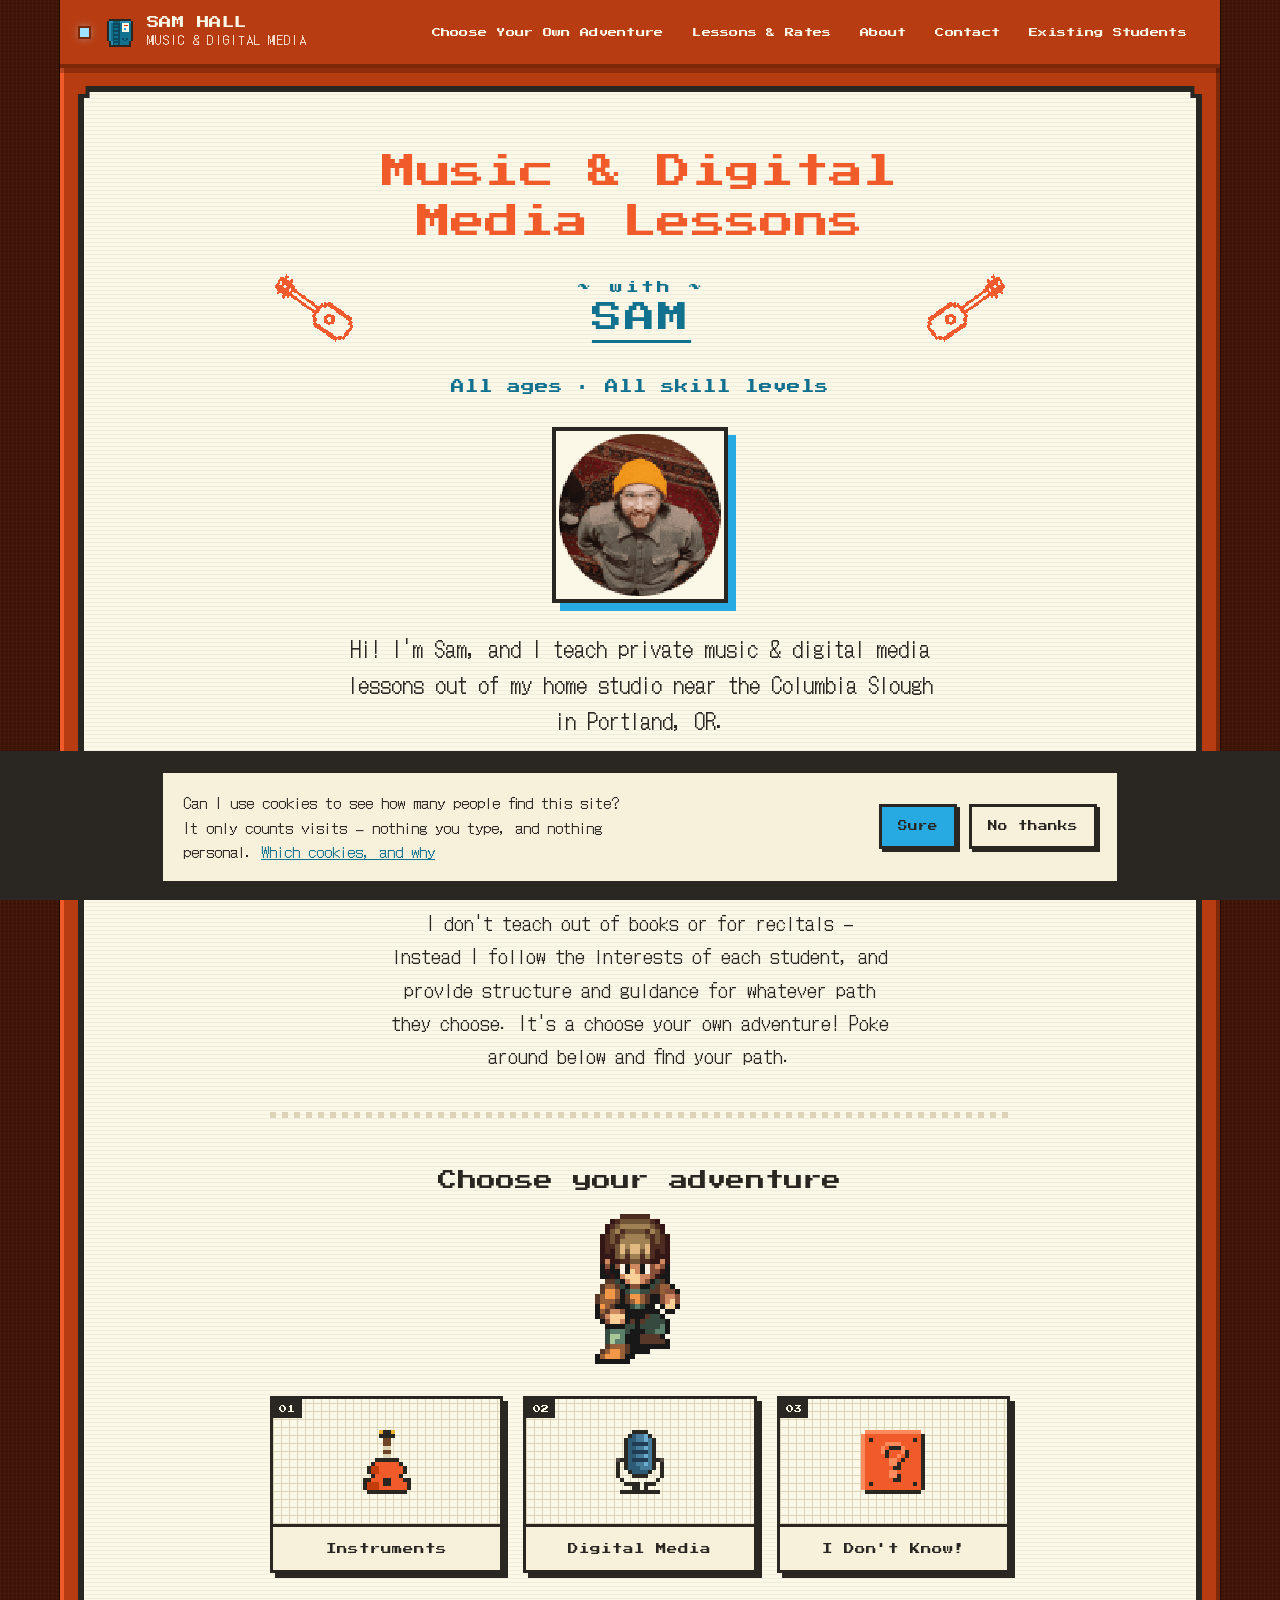
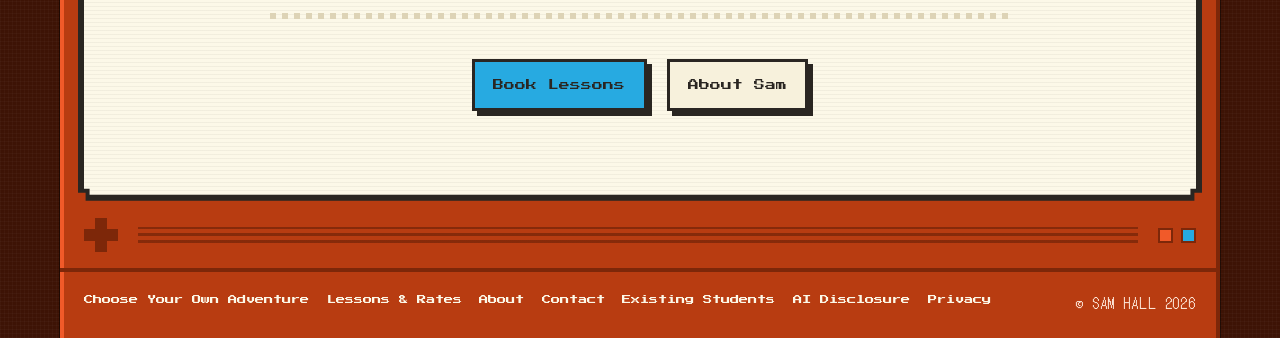
==== commit d0fc9a6c: "Add the Meta pixel, behind a consent gate Facebook ads need a pixel on the site to tell whether anyo" ====
--- a/index.html
+++ b/index.html
@@ -12,6 +12,7 @@
 <link rel="preconnect" href="https://fonts.gstatic.com" crossorigin>
 <link href="https://fonts.googleapis.com/css2?family=DotGothic16&amp;family=Press+Start+2P&amp;display=swap" rel="stylesheet">
 <link rel="stylesheet" href="css/main.css">
+<script src="js/pixel.js" async></script>
 </head>
 <body>
 <a class="skip-link" href="#main">Skip to content</a>
@@ -131,6 +132,7 @@
       <a href="contact.html">Contact</a>
       <a href="students.html">Existing Students</a>
       <a href="ai-disclosure.html">AI Disclosure</a>
+      <a href="privacy.html">Privacy</a>
     </nav>
     <p class="tray-copy">&copy; Sam Hall 2026</p>
   </footer>
--- a/css/main.css
+++ b/css/main.css
@@ -192,7 +192,8 @@
 
 .nav { display: flex; align-items: center; gap: .15rem; }
 
-/* Anchor targets must clear the sticky .deck when jumped to (#adventure). */
+/* Anchor targets must clear the sticky .deck when jumped to (#adventure,
+   plus #me / #space behind the About page switch). */
 :target { scroll-margin-top: 6rem; }
 
 .nav a {
@@ -250,7 +251,19 @@
     padding: .35rem;
   }
   .nav.is-open { display: flex; }
-  .nav a { padding: .85rem .8rem; font-size: .62rem; }
+
+  /* The dropdown can only be as wide as the viewport, so the longest label
+     ("Choose Your Own Adventure") has to be allowed to wrap. Left on nowrap it
+     keeps its single-line width, spills out past the menu's right edge and
+     drags the whole page sideways — which shows up once a phone's font scaling
+     pushes the root size past ~20px. line-height opens up for the second line. */
+  .nav a {
+    padding: .85rem .8rem;
+    font-size: .62rem;
+    white-space: normal;
+    overflow-wrap: break-word;
+    line-height: 1.45;
+  }
   .brand-sub { display: none; }
 }
 
@@ -801,7 +814,11 @@
 .with-row img {
   width: clamp(58px, 13vw, 88px);
   height: auto;
-  flex: none;
+  /* The text sets the row's width and the gifs are decoration, so when the
+     phrase grows under font scaling the gifs give way rather than the row
+     breaking onto extra lines. min-width keeps them from vanishing. */
+  flex: 0 1 auto;
+  min-width: 34px;
 }
 
 .with {
@@ -820,6 +837,9 @@
   line-height: 1;
   color: var(--accent-2);
   text-indent: .22em;   /* balance the trailing letter-space */
+  /* One ornament, so it breaks as one: the flanking gifs squeeze this column
+     narrow enough that the closing ~ was dropping to a line by itself. */
+  white-space: nowrap;
 }
 
 .with-name {
@@ -886,6 +906,179 @@
 .embed--video iframe { aspect-ratio: 16 / 9; height: auto; }
 .embed--audio iframe { height: 352px; }
 .embed--game  iframe { height: 167px; }
+
+/* --- About: header switch + the space ------------------------------------- */
+
+/* The About page's h1 doubles as its section switcher. Only the underline
+   marks these as links, so colour isn't the sole affordance.
+
+   "About Me | About the Space" is 26 characters, and Press Start 2P is a
+   full em per character, so holding it on one line means overriding the h1
+   size down to ~26ch of the available column — well under the 1.5rem floor
+   the h1 rule keeps for bright orange. Hence --accent-ink (4.9:1 on cream),
+   which stays legible at any size. */
+.about-switch {
+  white-space: nowrap;
+  font-size: clamp(.5rem, 2.85vw, 1.65rem);
+  color: var(--accent-ink);
+}
+.about-switch a {
+  color: inherit;
+  text-decoration: underline;
+  text-decoration-thickness: .12em;
+  text-underline-offset: .3em;
+  text-decoration-color: var(--line);
+}
+.about-switch a:hover,
+.about-switch a:focus-visible {
+  color: var(--accent-2);
+  text-decoration-color: currentColor;
+}
+.about-switch-sep { color: var(--ink-soft); }
+
+/* Hero photo. Same border + hard shadow as .card, but the image is flush to
+   the frame — no padding, so the photo itself is the card. */
+.photo {
+  margin: 0;
+  background: var(--panel);
+  border: 3px solid var(--card-edge);
+  box-shadow: var(--shadow);
+}
+.photo img { width: 100%; height: auto; }
+.photo figcaption {
+  font-family: var(--pixel);
+  font-size: .55rem;
+  line-height: 1.7;
+  letter-spacing: .04em;
+  color: var(--ink-soft);
+  padding: .7rem .85rem;
+  border-top: 3px solid var(--card-edge);
+}
+
+/* The yard you wait in and the room you play in, side by side. Both images are
+   forced to the same 3:2 frame and the figures stretch to equal heights, so the
+   two captions sit on one line across the pair. */
+.photo-pair {
+  display: grid;
+  grid-template-columns: 1fr 1fr;
+  gap: 1.1rem;
+  margin: 1.5rem 0 2rem;
+}
+.photo-pair .photo { display: flex; flex-direction: column; }
+.photo-pair .photo img { aspect-ratio: 3 / 2; object-fit: cover; }
+.photo-pair .photo figcaption { margin-top: auto; }
+
+/* Half of an 820px column is too small for either photo to read. Stack them. */
+@media (max-width: 620px) {
+  .photo-pair { grid-template-columns: 1fr; }
+}
+
+/* flow-root so the floated consoles below are contained and can't escape
+   into the .next block. */
+.space-copy { display: flow-root; }
+
+/* The prose here has to run the full column, not the usual --measure: the
+   floated console is what pulls each line back to a readable length. Once a
+   float ends, .space-copy p on its own would run long, so the copy is paced
+   to keep a console alongside it. */
+.space-copy p { max-width: none; }
+
+/* --- Mini consoles -------------------------------------------------------- */
+
+/* Each photo of the space sits in a handheld: shell, notched bezel, scanlined
+   screen, d-pad and buttons — the same parts as the .device wrapper the whole
+   site lives in, shrunk down. They alternate sides and the copy wraps around
+   them. clear: both, so two never sit on one line and pinch the text between. */
+.gb {
+  --gb-notch: 5px;
+  float: right;
+  clear: both;
+  width: 15rem;
+  max-width: 100%;
+  margin: .4rem 0 1.6rem 1.9rem;
+  padding: .7rem .7rem .55rem;
+  background: var(--shell);
+  border: 3px solid var(--edge);
+  box-shadow:
+    var(--shadow),
+    inset  3px 0 0 var(--shell-light),
+    inset -3px 0 0 var(--shell-dark);
+}
+.gb--left { float: left; margin: .4rem 1.9rem 1.6rem 0; }
+
+.gb-screen {
+  position: relative;
+  padding: 5px;
+  background: var(--bezel);
+  clip-path: polygon(
+    0 var(--gb-notch), var(--gb-notch) var(--gb-notch), var(--gb-notch) 0,
+    calc(100% - var(--gb-notch)) 0, calc(100% - var(--gb-notch)) var(--gb-notch), 100% var(--gb-notch),
+    100% calc(100% - var(--gb-notch)), calc(100% - var(--gb-notch)) calc(100% - var(--gb-notch)), calc(100% - var(--gb-notch)) 100%,
+    var(--gb-notch) 100%, var(--gb-notch) calc(100% - var(--gb-notch)), 0 calc(100% - var(--gb-notch))
+  );
+}
+/* 4:3 crops ~11% off the sides of a 3:2 frame, which is enough to read as a
+   handheld screen without meaningfully recomposing the photo. */
+.gb-screen img {
+  width: 100%;
+  height: auto;
+  aspect-ratio: 4 / 3;
+  object-fit: cover;
+}
+.gb-screen::after {
+  content: "";
+  position: absolute;
+  inset: 5px;
+  pointer-events: none;
+  background: repeating-linear-gradient(0deg, rgba(0,0,0,.16) 0 1px, transparent 1px 3px);
+}
+
+.gb-controls {
+  display: flex;
+  align-items: center;
+  gap: .55rem;
+  padding: .55rem .1rem .15rem;
+}
+.gb-dpad {
+  width: 18px; height: 18px; flex: none;
+  background:
+    linear-gradient(var(--shell-dark), var(--shell-dark)) 0 50% / 100% 6px no-repeat,
+    linear-gradient(var(--shell-dark), var(--shell-dark)) 50% 0 / 6px 100% no-repeat;
+}
+.gb-grille {
+  flex: 1;
+  height: 9px;
+  background: repeating-linear-gradient(0deg, var(--shell-dark) 0 2px, transparent 2px 5px);
+  opacity: .85;
+}
+.gb-abtns { display: flex; gap: .3rem; flex: none; }
+.gb-abtns i {
+  width: 10px; height: 10px;
+  border: 2px solid var(--shell-dark);
+}
+.gb-abtns i:first-child { background: var(--accent); }
+.gb-abtns i:last-child  { background: var(--highlight); }
+
+.gb figcaption {
+  font-family: var(--pixel);
+  font-size: .5rem;
+  line-height: 1.8;
+  letter-spacing: .03em;
+  color: var(--on-shell);
+  padding: .1rem .1rem 0;
+}
+
+/* Too narrow to float against: centre them in the flow at full width. */
+@media (max-width: 620px) {
+  .gb,
+  .gb--left {
+    float: none;
+    width: auto;
+    max-width: 20rem;
+    margin: 1.9rem auto;
+  }
+  .space-copy p { max-width: var(--measure); }
+}
 
 /* --- Contact -------------------------------------------------------------- */
 
@@ -1018,3 +1211,72 @@
   color: var(--ink);
   margin: 0;
 }
+
+/* --- Consent notice ------------------------------------------------------- */
+
+/* Sits above the console rather than inside it, so it reads as the site
+   asking rather than as part of the page content. Non-modal on purpose:
+   ignoring it leaves the site fully usable, and the pixel stays off. */
+.consent {
+  position: fixed;
+  left: 0;
+  right: 0;
+  bottom: 0;
+  z-index: 100;
+  padding: 1rem;
+  background: var(--bezel);
+  border-top: 3px solid var(--edge);
+  animation: consent-in .18s steps(3) both;
+}
+
+@keyframes consent-in {
+  from { transform: translateY(100%); }
+  to   { transform: translateY(0); }
+}
+
+.consent-inner {
+  max-width: 60rem;
+  margin: 0 auto;
+  background: var(--panel);
+  border: 3px solid var(--card-edge);
+  box-shadow: var(--shadow-sm);
+  padding: 1.1rem 1.25rem;
+  display: flex;
+  flex-wrap: wrap;
+  align-items: center;
+  justify-content: space-between;
+  gap: 1rem 1.5rem;
+}
+
+.consent-copy {
+  flex: 1 1 22rem;
+  margin: 0;
+  font-size: clamp(.8rem, 2.4vw, .95rem);
+  line-height: 1.6;
+  color: var(--ink);
+}
+
+.consent-btns {
+  display: flex;
+  flex-wrap: wrap;
+  gap: .75rem;
+}
+
+/* The banner's buttons sit tighter than page buttons — it is a prompt,
+   not a destination. */
+.consent .btn {
+  font-size: .6rem;
+  padding: .8rem 1rem;
+  box-shadow: var(--shadow-sm);
+}
+.consent .btn:hover  { transform: translate(2px, 2px); box-shadow: 0 0 0 var(--edge); }
+.consent .btn:active { transform: translate(3px, 3px); box-shadow: 0 0 0 var(--edge); }
+
+@media (max-width: 30rem) {
+  .consent-btns { width: 100%; }
+  .consent-btns .btn { flex: 1 1 auto; justify-content: center; text-align: center; }
+}
+
+@media (prefers-reduced-motion: reduce) {
+  .consent { animation: none; }
+}
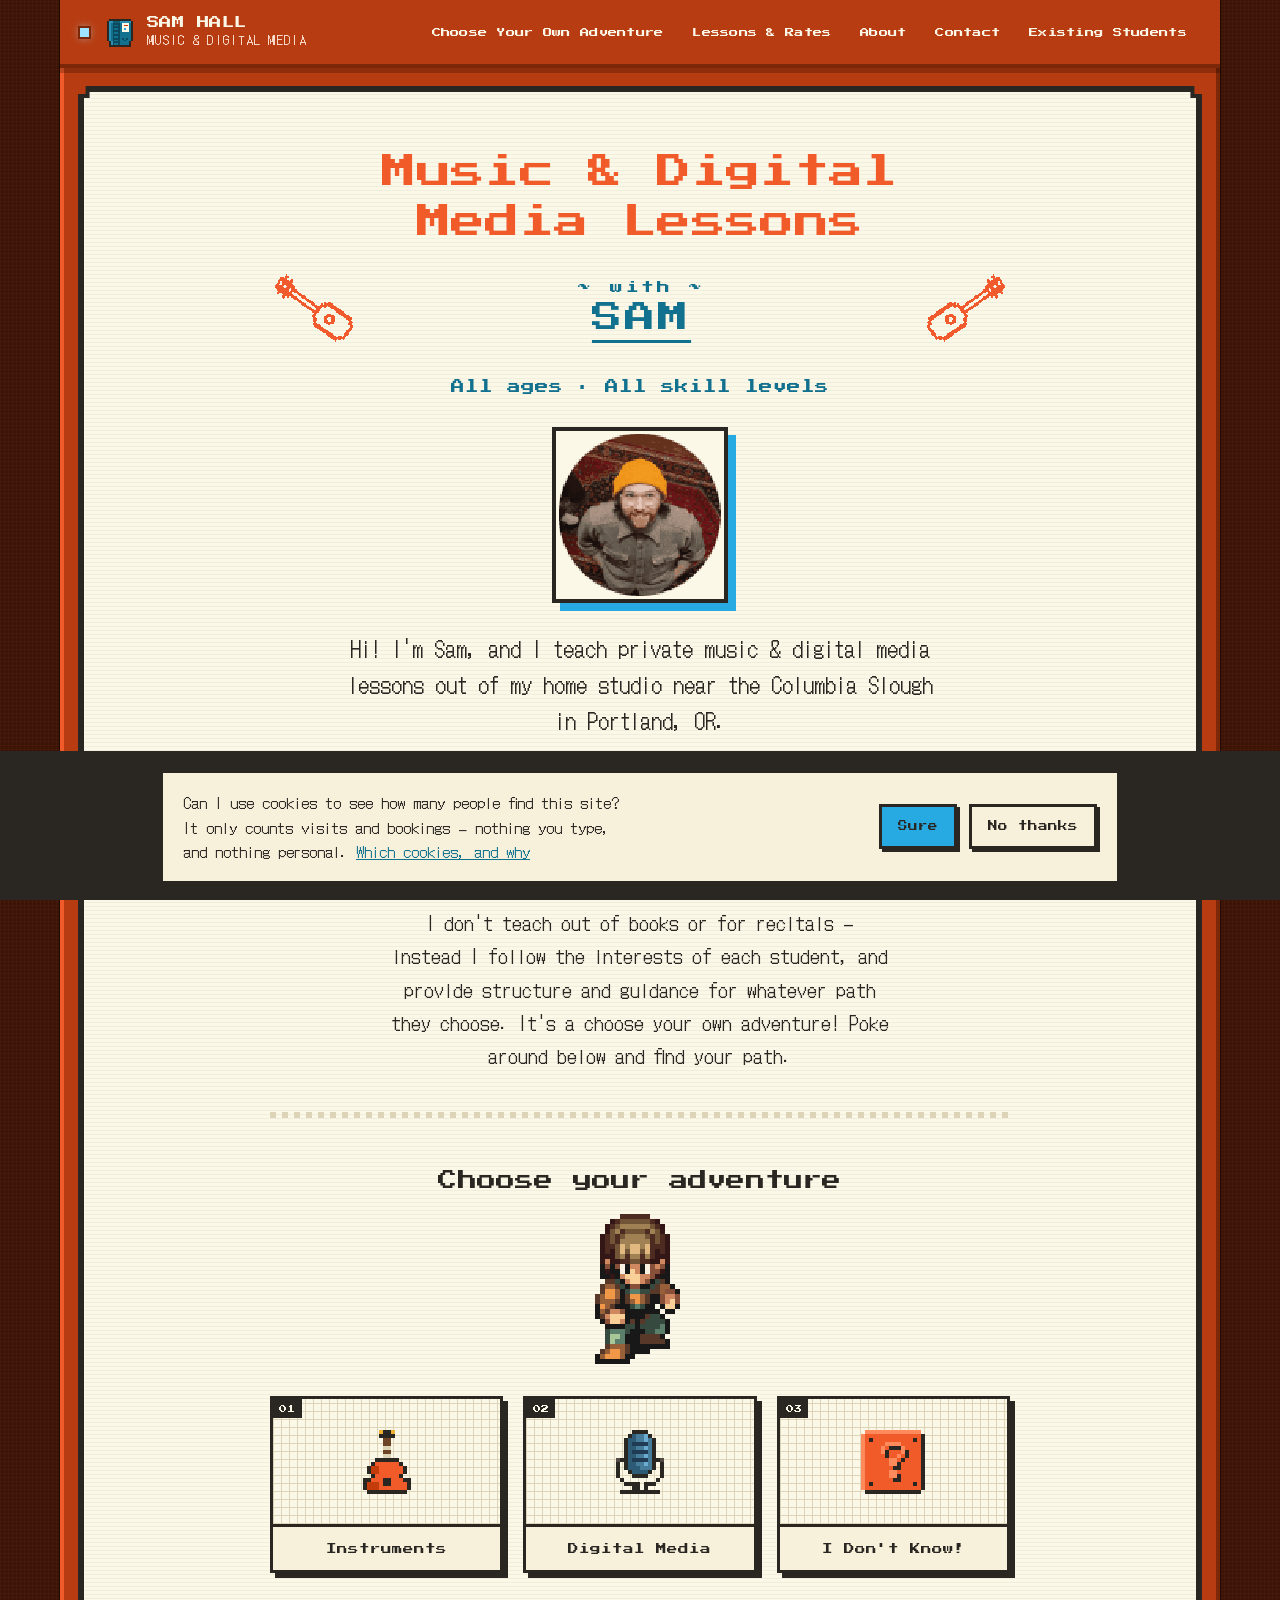
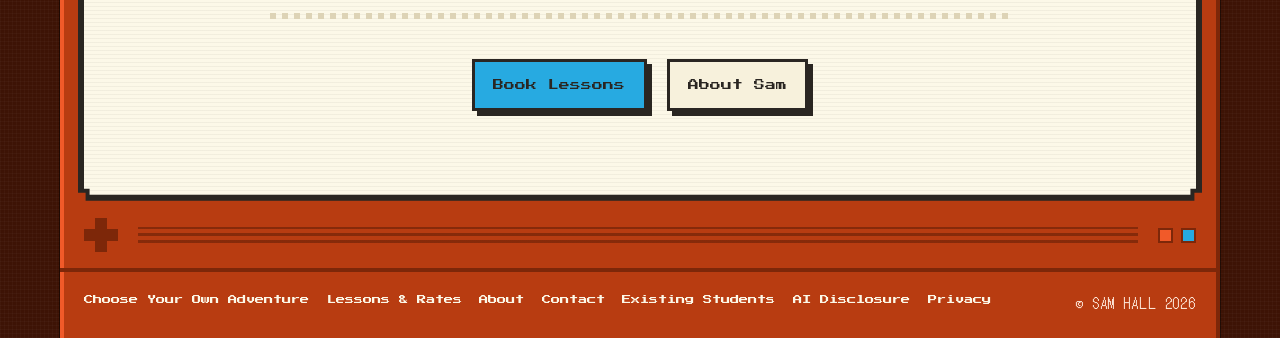
==== commit d8cc7947: "Improve SEO: local keywords in titles, canonical/OG tags, LocalBusiness schema Add Portland and inst" ====
--- a/index.html
+++ b/index.html
@@ -3,8 +3,17 @@
 <head>
 <meta charset="UTF-8">
 <meta name="viewport" content="width=device-width, initial-scale=1.0">
-<title>Sam Hall — Music &amp; Digital Media Lessons</title>
-<meta name="description" content="Music and digital media lessons for all ages and skills. Drums, guitar, bass, ukulele, music production, animation, and more.">
+<meta name="facebook-domain-verification" content="jvi77h65rrpmflqgxbbtkemmpqh0a3">
+<title>Music &amp; Digital Media Lessons in Portland, OR | Sam Hall</title>
+<meta name="description" content="Private music and digital media lessons in Portland, OR for all ages and skill levels. Drums, guitar, bass, ukulele, piano, music production, animation and more. First lesson free.">
+<link rel="canonical" href="https://samhall.music/">
+<meta property="og:type" content="website">
+<meta property="og:site_name" content="Sam Hall Music &amp; Digital Media">
+<meta property="og:url" content="https://samhall.music/">
+<meta property="og:title" content="Music &amp; Digital Media Lessons in Portland, OR | Sam Hall">
+<meta property="og:description" content="Private music and digital media lessons in Portland, OR for all ages and skill levels. Drums, guitar, bass, ukulele, piano, music production, animation and more. First lesson free.">
+<meta property="og:image" content="https://samhall.music/assets/photos/studio-room.jpg">
+<meta name="twitter:card" content="summary_large_image">
 <link rel="icon" href="assets/favicon.png" sizes="16x16" type="image/png">
 <link rel="icon" href="assets/favicon32.png" sizes="32x32" type="image/png">
 <link rel="icon" href="assets/favicon48.png" sizes="48x48" type="image/png">
@@ -12,6 +21,27 @@
 <link rel="preconnect" href="https://fonts.gstatic.com" crossorigin>
 <link href="https://fonts.googleapis.com/css2?family=DotGothic16&amp;family=Press+Start+2P&amp;display=swap" rel="stylesheet">
 <link rel="stylesheet" href="css/main.css">
+<script type="application/ld+json">
+{
+  "@context": "https://schema.org",
+  "@type": "LocalBusiness",
+  "name": "Sam Hall Music & Digital Media",
+  "url": "https://samhall.music/",
+  "image": "https://samhall.music/assets/photos/studio-room.jpg",
+  "logo": "https://samhall.music/assets/portrait-pixelated.png",
+  "description": "Private music and digital media lessons for all ages and skill levels in a home studio in Portland, Oregon.",
+  "priceRange": "$40 per half hour",
+  "address": {
+    "@type": "PostalAddress",
+    "addressLocality": "Portland",
+    "addressRegion": "OR",
+    "addressCountry": "US"
+  },
+  "areaServed": { "@type": "City", "name": "Portland, Oregon" },
+  "founder": { "@type": "Person", "name": "Sam Hall" },
+  "knowsAbout": ["Drums", "Guitar", "Bass guitar", "Ukulele", "Piano", "Synthesizers", "Music production", "Audio recording", "Sound effects", "3D animation", "Photography", "Videography"]
+}
+</script>
 <script src="js/pixel.js" async></script>
 </head>
 <body>
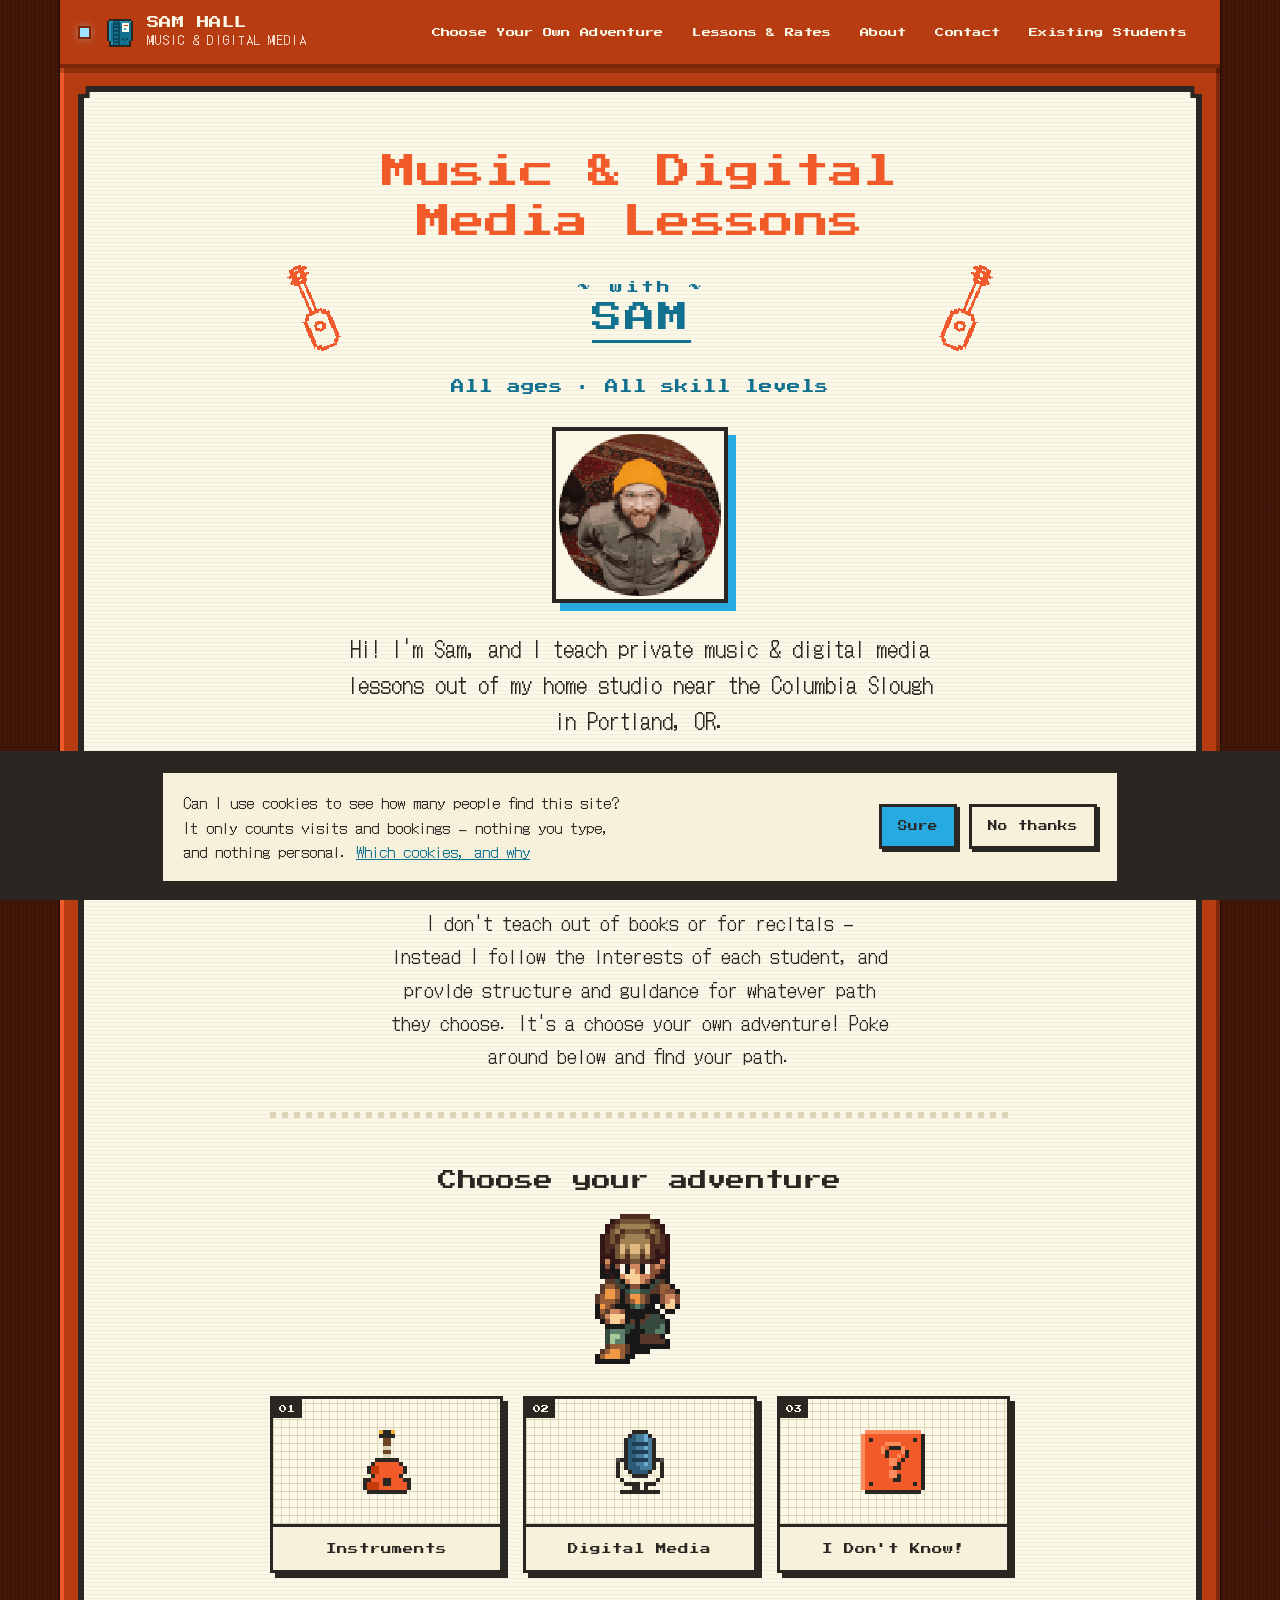
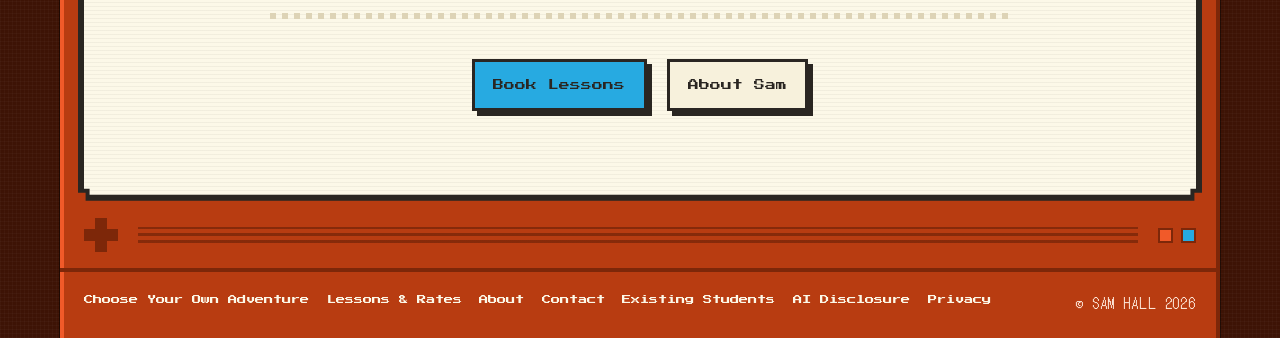
==== commit 93d07596: "Add favicon.ico and larger icons so search results show the site icon Google looks for /favicon.ico " ====
--- a/index.html
+++ b/index.html
@@ -14,6 +14,10 @@
 <meta property="og:description" content="Private music and digital media lessons in Portland, OR for all ages and skill levels. Drums, guitar, bass, ukulele, piano, music production, animation and more. First lesson free.">
 <meta property="og:image" content="https://samhall.music/assets/photos/studio-room.jpg">
 <meta name="twitter:card" content="summary_large_image">
+<link rel="icon" href="favicon.ico" sizes="16x16 32x32 48x48">
+<link rel="icon" href="assets/favicon192.png" sizes="192x192" type="image/png">
+<link rel="icon" href="assets/favicon96.png" sizes="96x96" type="image/png">
+<link rel="apple-touch-icon" href="assets/apple-touch-icon.png">
 <link rel="icon" href="assets/favicon.png" sizes="16x16" type="image/png">
 <link rel="icon" href="assets/favicon32.png" sizes="32x32" type="image/png">
 <link rel="icon" href="assets/favicon48.png" sizes="48x48" type="image/png">
